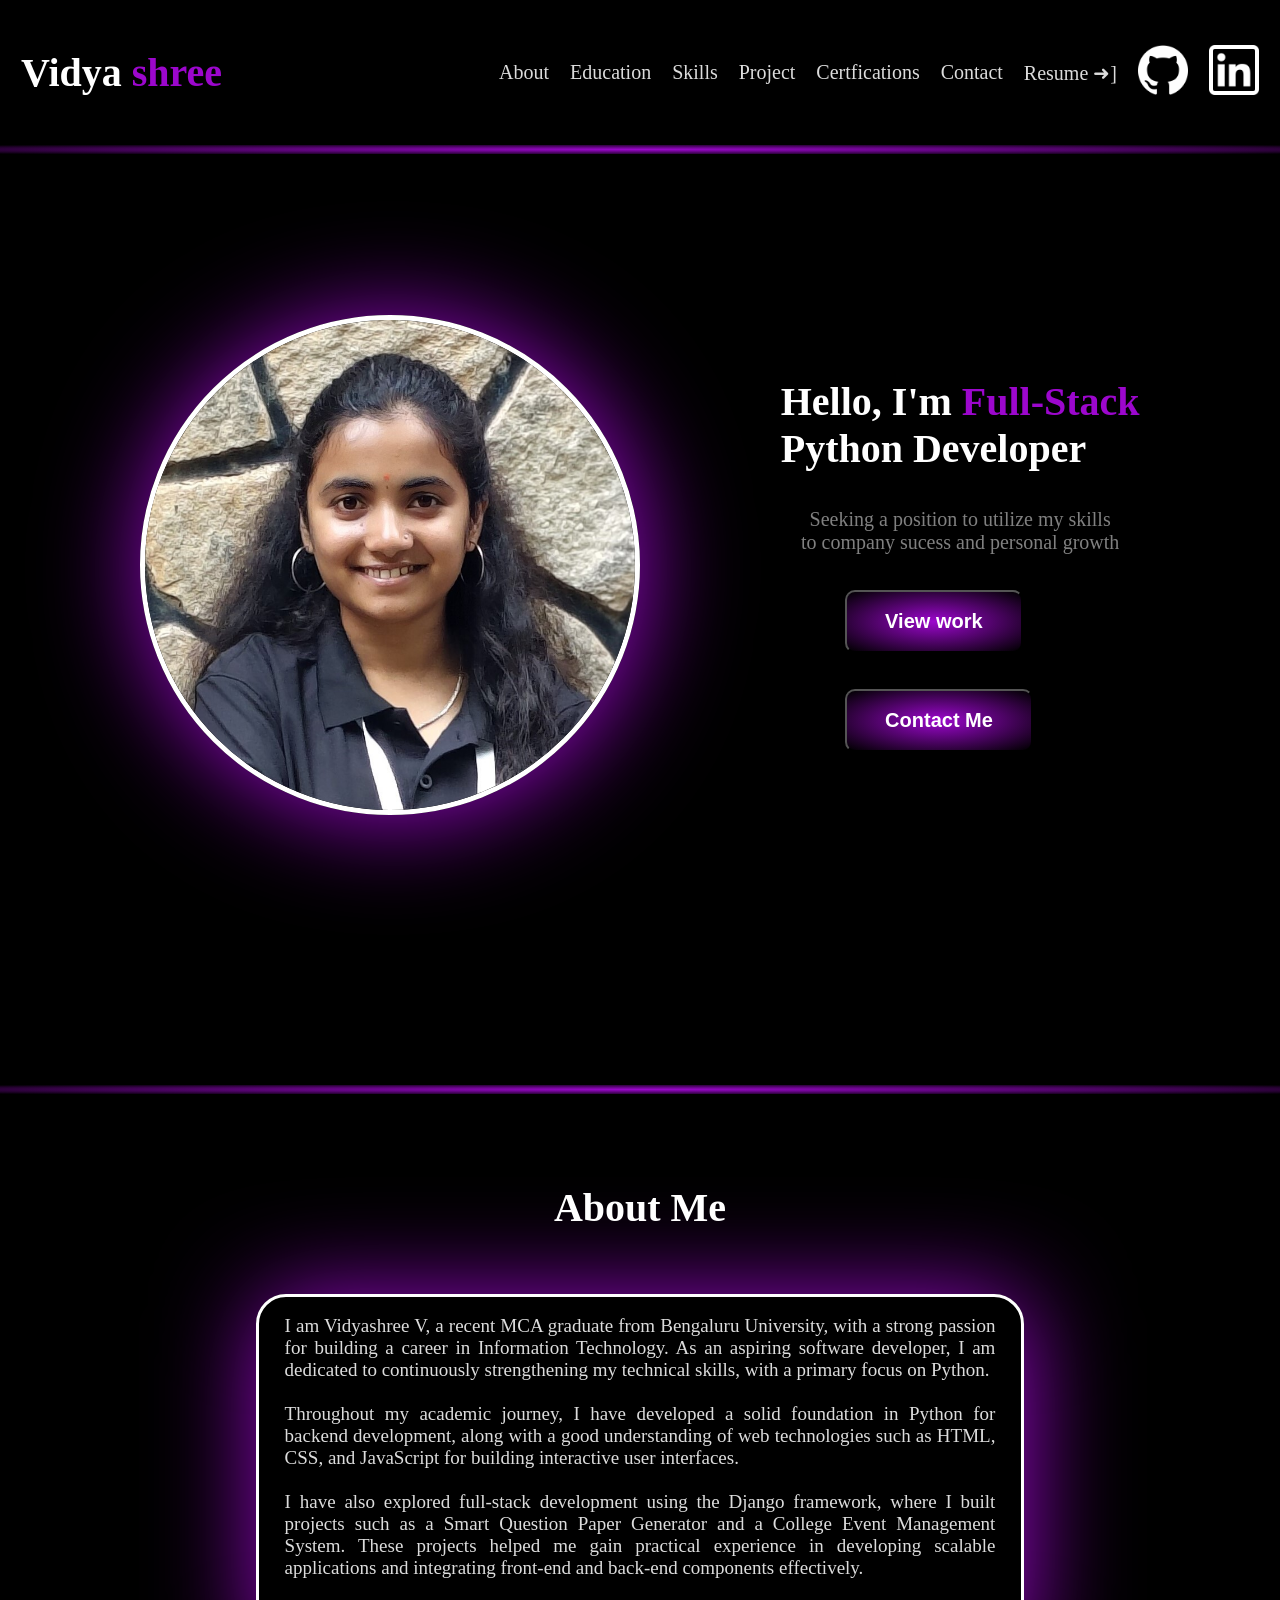
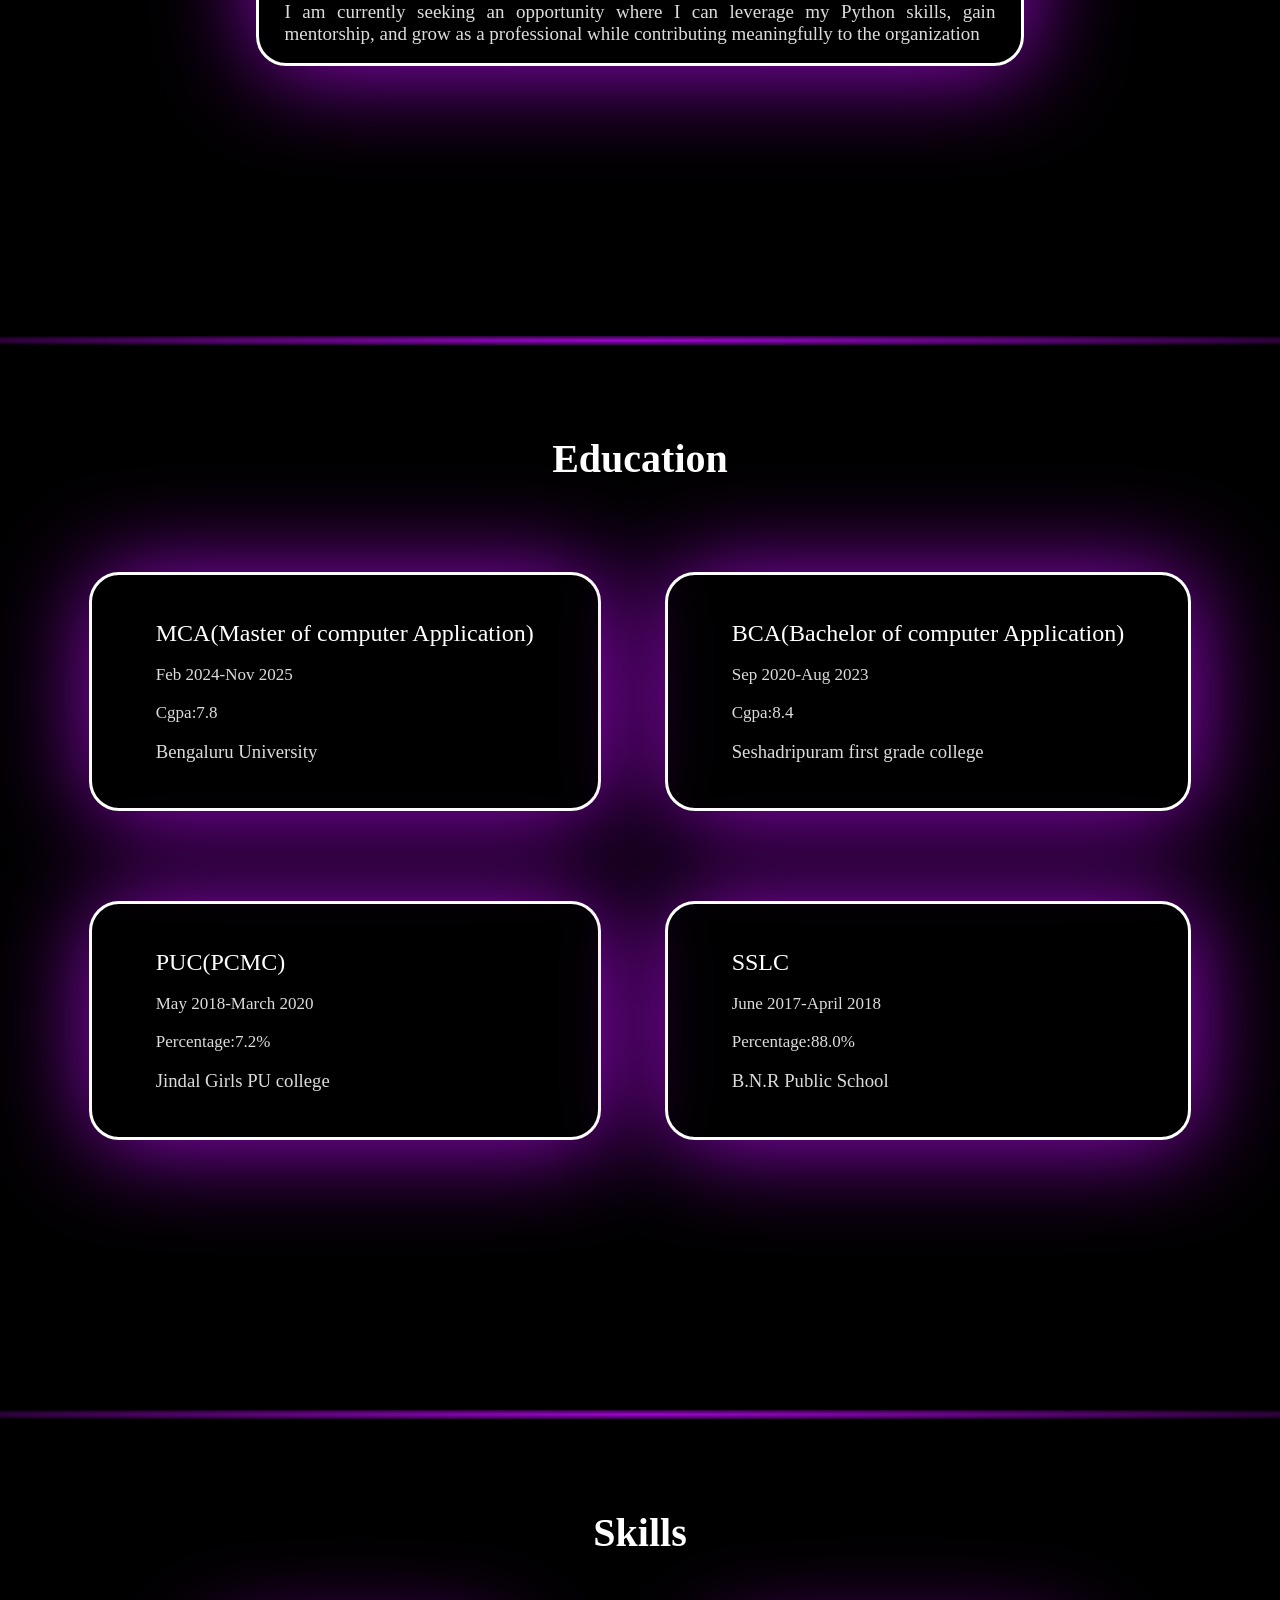
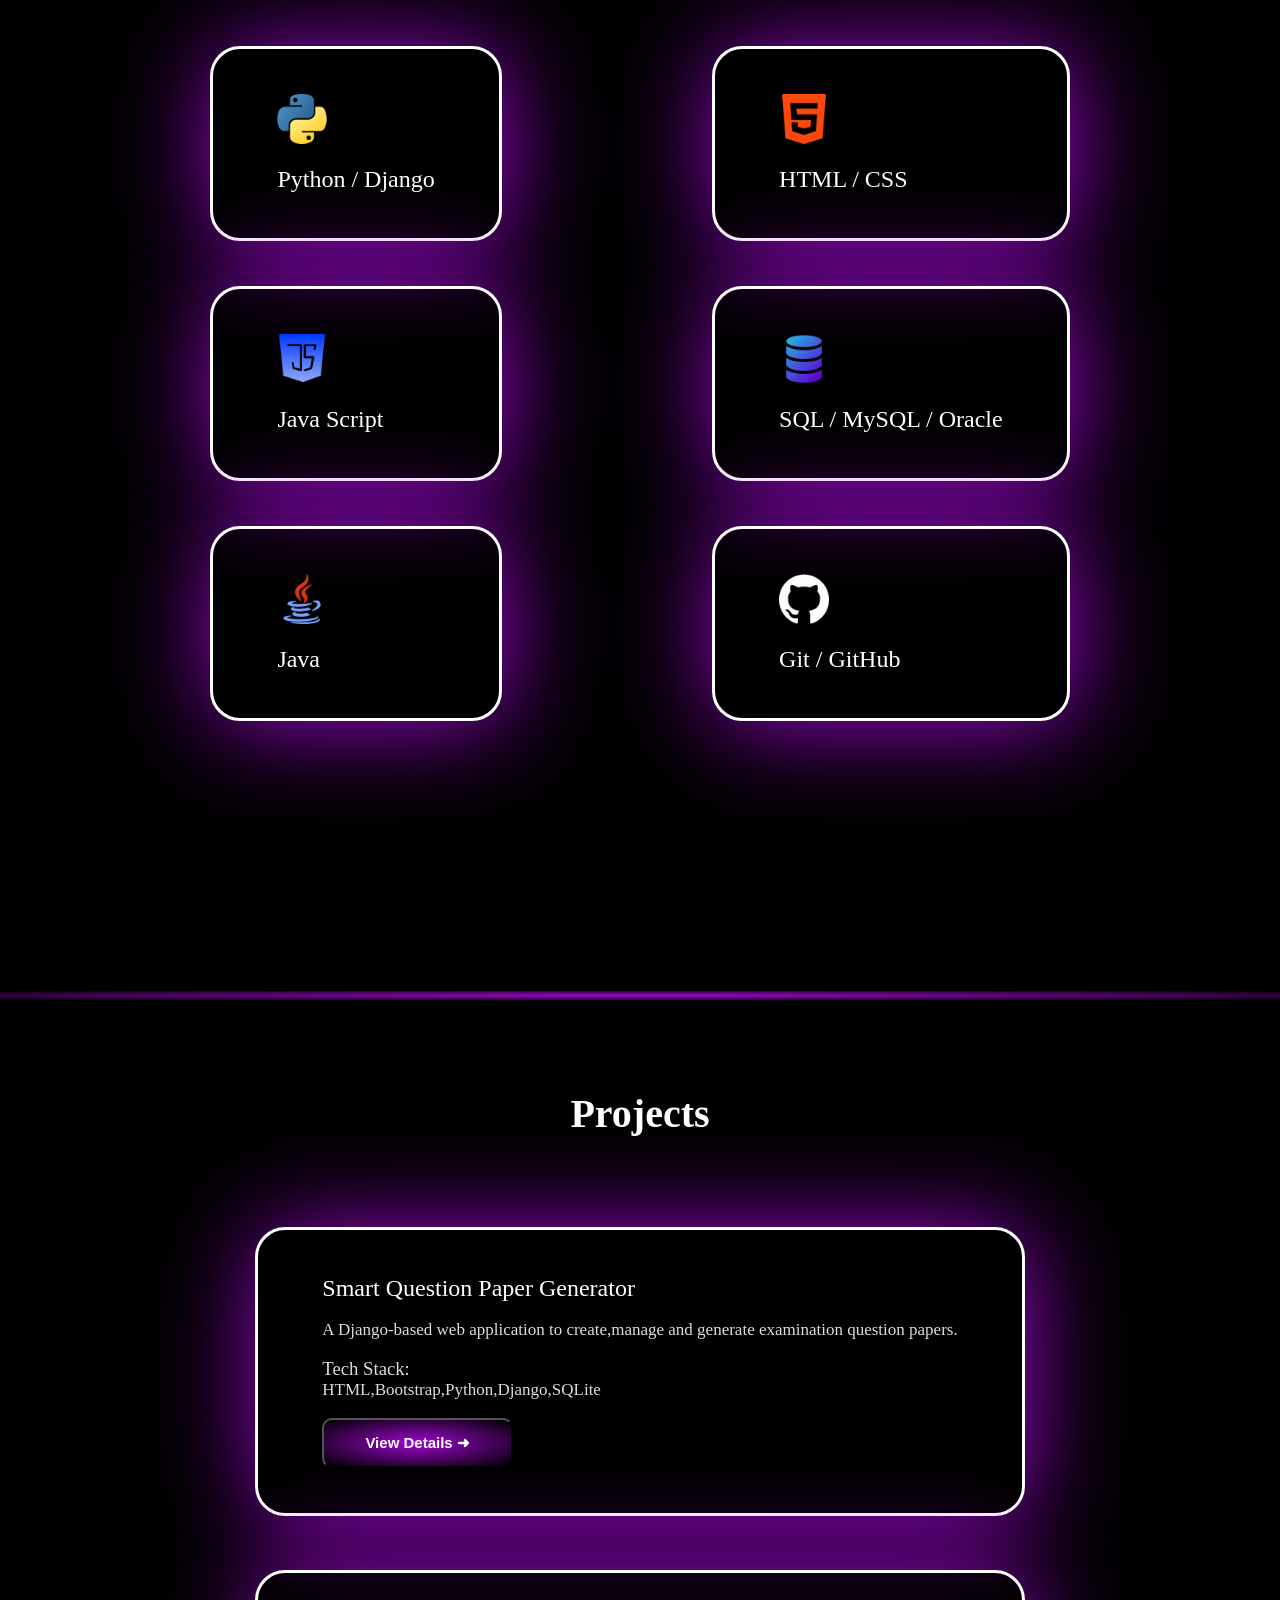
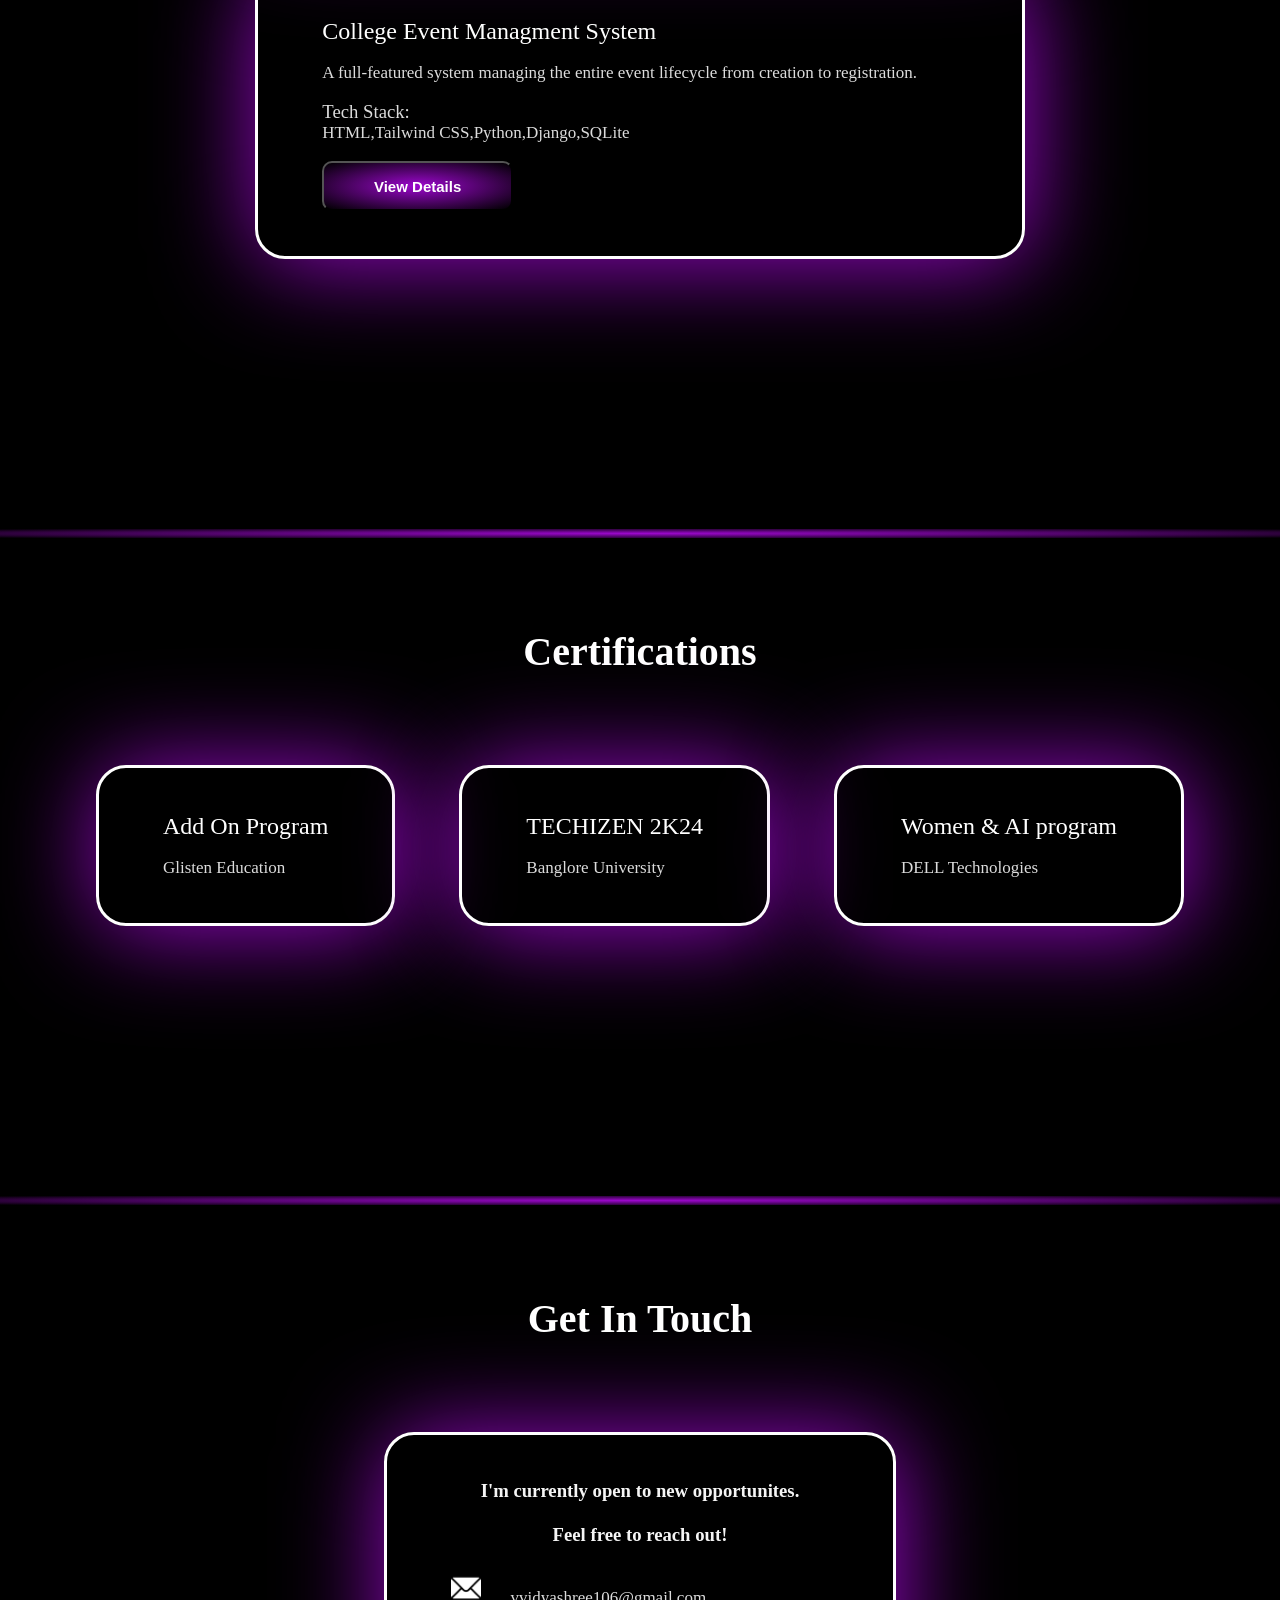
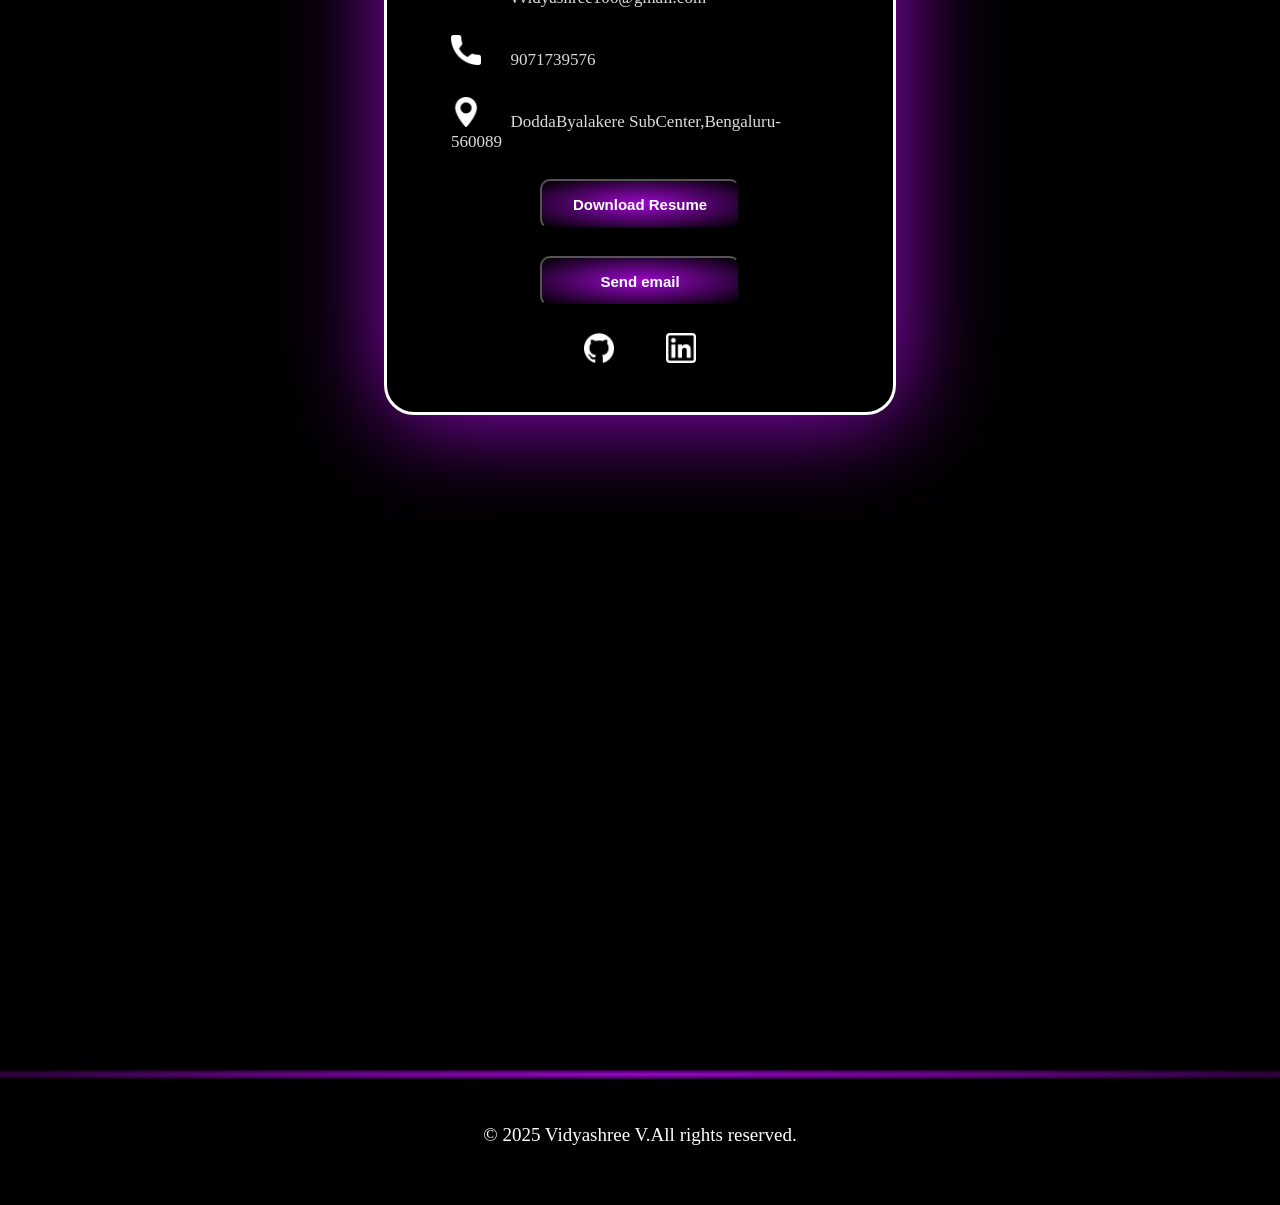
==== index.html @ af34a1b2 "Initial commit: Portfolio website" ====
<!DOCTYPE html>
<html lang="en">

<head>
  <meta charset="UTF-8">
  <meta name="viewport" content="width=device-width, initial-scale=1.0">
  <title>Vidyashree's portfolio</title>
  <link rel="stylesheet" href="./webpage.css">
</head>

<body>
  <div id="container">


    <header>
      <div class="head">
        <ul>
          <li>
            <h1>Vidya <span style="color: rgb(156,7,205);">shree</span></h1>
          </li>
          <li><a href="#about">About</a></li>
          <li><a href="#educ">Education</a></li>
          <li><a href="#skills">Skills</a></li>
          <li><a href="#project">Project</a></li>
          <li><a href="#cert">Certfications</a></li>
          <li><a href="#contact">Contact</a></li>
          <li><a href="./resume/Vcreat resume.pdf" download="">Resume ➜]</a></li>
          <li><a href="https://github.com/Vidyashree106"><img src="./Images/github.png" alt="" height="50px"
                width="50px"></a></li>
          <li><a href="https://www.linkedin.com/in/vidyashree-v-26a076290?"><img src="./Images/linkedin.png" alt=""
                height="50px" width="50px"></a></li>
        </ul>
      </div>
      <div class="divider"></div>
    </header>



    <main>
      <div class="main">
        <img src="./Images/vidu.jpg" alt="">
        <ul>
          <li>
            <h1>Hello, I'm <span style="color: rgb(156,7,205);">Full-Stack </span><br> Python Developer </h1>
          </li>
          <li>
            <p>Seeking a position to utilize my skills <br> to company sucess and personal growth</p>
          </li>
          <li> <a href="#project"><button>View work</button></a></li>
          <li><a href="#contact"><button>Contact Me</button></a></li>
        </ul>
      </div>


      <div class="about">
        <div class="divider"></div>
        <h1 id="about">About Me</h1>
        <br>
        <p>I am Vidyashree V, a recent MCA graduate from Bengaluru University, with a strong passion for building a
          career in Information Technology. As an aspiring software developer, I am dedicated to continuously
          strengthening my technical skills, with a primary focus on Python.<br><br>
          Throughout my academic journey, I have developed a solid foundation in Python for backend development, along
          with a good understanding of web technologies such as HTML, CSS, and JavaScript for building interactive user
          interfaces.<br><br>
          I have also explored full-stack development using the Django framework, where I built projects such as a Smart
          Question Paper Generator and a College Event Management System. These projects helped me gain practical
          experience in developing scalable applications and integrating front-end and back-end components
          effectively.<br><br>
          I am currently seeking an opportunity where I can leverage my Python skills, gain mentorship, and grow as a
          professional while contributing meaningfully to the organization</p>
      </div>


      <div class="Education">
        <div class="divider"></div>
        <h1 id="educ">Education</h1>
        <ul>
          <li>
            <h2>MCA(Master of computer Application)</h2><br>
            <p>Feb 2024-Nov 2025</p><br>
            <h4>Cgpa:7.8</h4><br>
            <h3>Bengaluru University</h3>
          </li>
          <li>
            <h2>BCA(Bachelor of computer Application)</h2><br>
            <p>Sep 2020-Aug 2023</p><br>
            <h4>Cgpa:8.4</h4><br>
            <h3>Seshadripuram first grade college</h3>
          </li>
          <li>
            <h2>PUC(PCMC)</h2><br>
            <p>May 2018-March 2020</p><br>
            <h4>Percentage:7.2%</h4><br>
            <h3>Jindal Girls PU college</h3>
          </li>
          <li>
            <h2>SSLC</h2><br>
            <p>June 2017-April 2018</p><br>
            <h4>Percentage:88.0%</h4><br>
            <h3>B.N.R Public School</h3>
          </li>
        </ul>
      </div>


      <div class="skills">
        <div class="divider"></div>
        <h1 id="skills">Skills</h1>
        <ul>
          <li><img src="./Images/python.png"><br><br>
            <h2>Python / Django </h2>
          </li>
          <li><img src="./Images/html-5.png"><br><br>
            <h2>HTML / CSS</h2>
          </li>
          <li><img src="./Images/java-script.png"><br><br>
            <h2>Java Script</h2>
          </li>
          <li><img src="./Images/database.png"><br><br>
            <h2>SQL / MySQL / Oracle</h2>
          </li>
          <li><img src="./Images/java.png"><br><br>
            <h2>Java</h2>
          </li>
          <li><img src="./Images/github.png"><br><br>
            <h2>Git / GitHub</h2>
          </li>
        </ul>
      </div>


      <div class="projects">
        <div class="divider"></div>
        <h1 id="project">Projects</h1>
        <ul>
          <li>
            <h2>Smart Question Paper Generator</h2><br>
            <p>A Django-based web application to create,manage and generate examination question papers.</p><br>
            <h3>Tech Stack:</h3>
            <p>HTML,Bootstrap,Python,Django,SQLite</p><br><a
              href="https://github.com/Vidyashree106/Smart-Question-paper-generator"><button id="btn">View Details
                ➜</button></a>
          </li>
          <li>
            <h2>College Event Managment System</h2><br>
            <p>A full-featured system managing the entire event lifecycle from creation to registration.</p><br>
            <h3>Tech Stack:</h3>
            <p>HTML,Tailwind CSS,Python,Django,SQLite</p><br><a
              href="https://github.com/Vidyashree106/-College-Event-Hub"><button id="msg">View Details </button></a>
          </li>
        </ul>
      </div>


      <div class="certification">
        <div class="divider"></div>
        <h1 id="cert">Certifications</h1>
        <ul>
          <li>
            <h2>Add On Program</h2><br>
            <p>Glisten Education</p>
          </li>
          <li>
            <h2>TECHIZEN 2K24</h2><br>
            <P>Banglore University</P>
          </li>
          <li>
            <h2>Women & AI program</h2><br>
            <p>DELL Technologies</p>
          </li>
        </ul>
      </div>


      <div class="getdetails">
        <div class="divider"></div>
        <h1 id="contact">Get In Touch</h1>
        <ul>
          <li>
            <h3>I'm currently open to new opportunites.<br><br>Feel free to reach out!</h3>
          </li>
          <li><img src="./Images/mail.png">
            <h4 class="sp1">vvidyashree106@gmail.com</h4>
          </li>
          <li><img src="./Images/call.png">
            <h4 class="sp1">9071739576</h4>
          </li>
          <li><img src="./Images/maps-and-flags.png">
            <h4 class="sp1">DoddaByalakere SubCenter,Bengaluru-560089</h4>
          </li>
          <li class="space"><a href="./resume/Vcreat resume.pdf" download=""><button>Download Resume</button></a></li>
          <li class="space"><a href="vvidyashree106@gmail.com"><button>Send email</button></a></li>
          <li class="space"><a href="https://github.com/Vidyashree106"><img src="./Images/github.png" class="sp"></a><a
              href="https://www.linkedin.com/in/vidyashree-v-26a076290?"><img src="./Images/linkedin.png"
                class="sp"></a></li>
        </ul>
      </div>
    </main>


    <footer>
      <div class="divider"></div>
      <p>© 2025 Vidyashree V.All rights reserved.</p>
    </footer>

  </div>
</body>

</html>
---- webpage.css ----
* {
    margin: 0;
    padding: 0;
    scroll-behavior: smooth;
    box-sizing: border-box;
}

.divider {
    height: 1vh;
    width: 100%;
    align-items: center;
    background: radial-gradient(rgb(156, 7, 205), black);
}

#container {
    background: black;
    display: grid;
    grid-template-columns: auto;
    grid-template-areas:
        "head head"
        "main main"
        "footer footer";
    grid-template-rows: 20vh 800vh 25vh;
}

header {
    background: black;
    grid-area: head;
    border: none;

    h1 {
        margin-right: 20vw;
    }

    ul {
        display: flex;
        justify-content: space-evenly;
        align-items: center;
        margin: 5vh 0;
    }

    li {
        list-style: none;
        transition: all 1s;
    }

    li:hover {
        transform: scale(1.1);
    }

    a {
        text-decoration: none;
        font-size: 20px;
        color: gainsboro;
        font-weight: 100;
    }

    a:hover {
        text-decoration: underline;
        color: white;
    }
}

h1 {
    color: white;
    font-weight: 5000;
    font-size: 40px;
}



.main {
    grid-area: main;
    display: flex;
    justify-content: space-evenly;
    align-items: center;
    margin: 15vh 0;

    img {
        border-radius: 50%;
        height: 500px;
        width: 500px;
        border: solid 5px white;
        box-shadow: 3px 3px 100px rgb(156, 7, 205);
        transition: all 1s;
    }

    img:hover {
        transform: scale(1.1);
        box-shadow: 3px 3px 500px rgb(156, 7, 205);
    }

    li {
        list-style: none;
        padding: 2vh 0;
        transition: all 1s;
    }

    li:hover {
        transform: scale(1.1);
    }

    p {
        font-size: 20px;
        text-align: center;
        color: gray;
    }

    button {
        padding: 2vh 3vw;
        border-radius: 10px;
        margin: 0 5vw;
        background: radial-gradient(rgb(156, 7, 205), black);
        font-size: 20px;
        font-weight: bold;
        color: white;
    }
}


.about {
    margin: 30vh 0;

    h1 {
        text-align: center;
        font-size: 40px;
    }

    #about {
        margin-top: 10vh;
        margin-bottom: 5vh;
    }

    p {
        text-align: center;
        text-align: justify;
        border: solid 3px white;
        padding: 2vh 2vw;
        border-radius: 30px;
        box-shadow: 3px 3px 100px rgb(156, 7, 205);
        font-size: 19px;
        margin: 0 20vw;
        transition: all 0.5s;
        cursor: pointer;
    }

    p:hover {
        transform: scale(1.1);
        background: rgb(156, 7, 205);
    }
}

.Education {
    margin: 30vh 0;

    h1 {
        text-align: center;
        font-size: 40px;
    }

    #educ {
        margin-top: 10vh;
        margin-bottom: 10vh;

    }

    ul {
        margin: 5vh 0;
        display: grid;
        justify-content: center;
        grid-template-columns: auto auto;
        column-gap: 5vw;
        row-gap: 10vh;
        list-style: none;
    }

    ;

    li {
        border: solid 3px white;
        padding: 5vh 5vw;
        border-radius: 30px;
        box-shadow: 3px 3px 100px rgb(156, 7, 205);
        cursor: pointer;
        transition: all 1s;
    }

    li:hover {
        transform: scale(1.1);
        background: rgb(156, 7, 205);
    }
}

p {
    color: gainsboro;
    font-size: 17px;
}

h2 {
    color: white;
    font-weight: 100;
}

h4 {
    color: gainsboro;
    font-size: 17px;
    font-weight: 100;
}

h3 {
    color: gainsboro;
    font-style: 17px;
    font-weight: 100;
}

.skills {
    margin: 30vh 0;

    h1 {
        text-align: center;
    }

    #skills {
        margin-top: 10vh;
        margin-bottom: 10vh;
    }

    img {
        height: 50px;
        width: 50px;
    }

    ul {
        display: grid;
        justify-content: space-evenly;
        grid-template-columns: auto auto;
        list-style: none;
        row-gap: 5vh;
    }

    li {
        border: solid 3px white;
        padding: 5vh 5vw;
        border-radius: 30px;
        box-shadow: 3px 3px 100px rgb(156, 7, 205);
        cursor: pointer;
        transition: all 1s;
    }

    li:hover {
        transform: scale(1.1);
        background: rgb(156, 7, 205);
    }
}

.projects {
    margin: 30vh 0;

    h1 {
        text-align: center;
    }

    #project {
        margin-top: 10vh;
        margin-bottom: 10vh;
    }

    ul {
        display: grid;
        justify-content: center;
        list-style: none;
        row-gap: 6vh;
        margin: 5vh 0;
    }

    li {
        border: solid 3px white;
        padding: 5vh 5vw;
        border-radius: 30px;
        box-shadow: 3px 3px 100px rgb(156, 7, 205);
        cursor: pointer;
        transition: all 1s;
    }

    li:hover {
        transform: scale(1.1);
        background: rgb(156, 7, 205);
    }

    button {
        height: 50px;
        width: 30%;
        font-weight: bold;
        border-radius: 10px;
        color: white;
        background: radial-gradient(rgb(156, 7, 205), black);
        font-size: 15px;
    }
}


.certification {
    margin: 30vh 0;

    h1 {
        text-align: center;
    }

    #cert {
        margin-top: 10vh;
        margin-bottom: 10vh;
    }

    ul {
        list-style: none;
        display: grid;
        justify-content: center;
        grid-template-columns: repeat(3, auto);
        column-gap: 5vw;
        row-gap: 5vh;
        margin: 5vh 0;
    }

    li {
        border: solid 3px white;
        border-radius: 30px;
        padding: 5vh 5vw;
        box-shadow: 3px 3px 100px rgb(156, 7, 205);
        transition: all 1s;
    }

    li:hover {
        transform: scale(1.1);
        background: rgb(156, 7, 205);
    }
}


.getdetails {
    #contact {
        margin-top: 10vh;
        margin-bottom: 10vh;
    }

    h1,
    h3 {
        text-align: center;
        font-weight: bold;
    }

    h3 {
        color: whitesmoke;
    }

    ul {
        border: solid 3px white;
        list-style: none;
        display: grid;
        justify-content: center;
        row-gap: 3vh;
        margin: 5vh 30vw;
        padding: 5vh 5vw;
        border-radius: 30px;
        box-shadow: 3px 3px 100px rgb(156, 7, 205);
        transition: all 1s;
    }

    ul:hover {
        transform: scale(1.1);
        background: rgb(156, 7, 205);
    }

    img {
        height: 30px;
        width: 30px;
    }

    h4 {
        display: inline;
    }

    .space {
        margin: 0 auto;
    }

    button {
        height: 50px;
        width: 200px;
        font-weight: bold;
        border-radius: 10px;
        background: radial-gradient(rgb(156, 7, 205), black);
        transition: all 1s;
        font-size: 15px;
        color: white;
    }

    button:hover {
        transform: scale(1.1);
        cursor: pointer;
    }

    .sp,
    .sp1 {
        margin: 0 2vw;
        transition: all 1s;
    }

    .sp:hover {
        transform: scale(1.1);
    }

}

footer {
    grid-area: footer;
    margin-top: 10vh;

    p {
        text-align: center;
        margin: 5vh 0;
        font-size: 19px;
        color: white;
        padding-bottom: 3vh;
    }
}
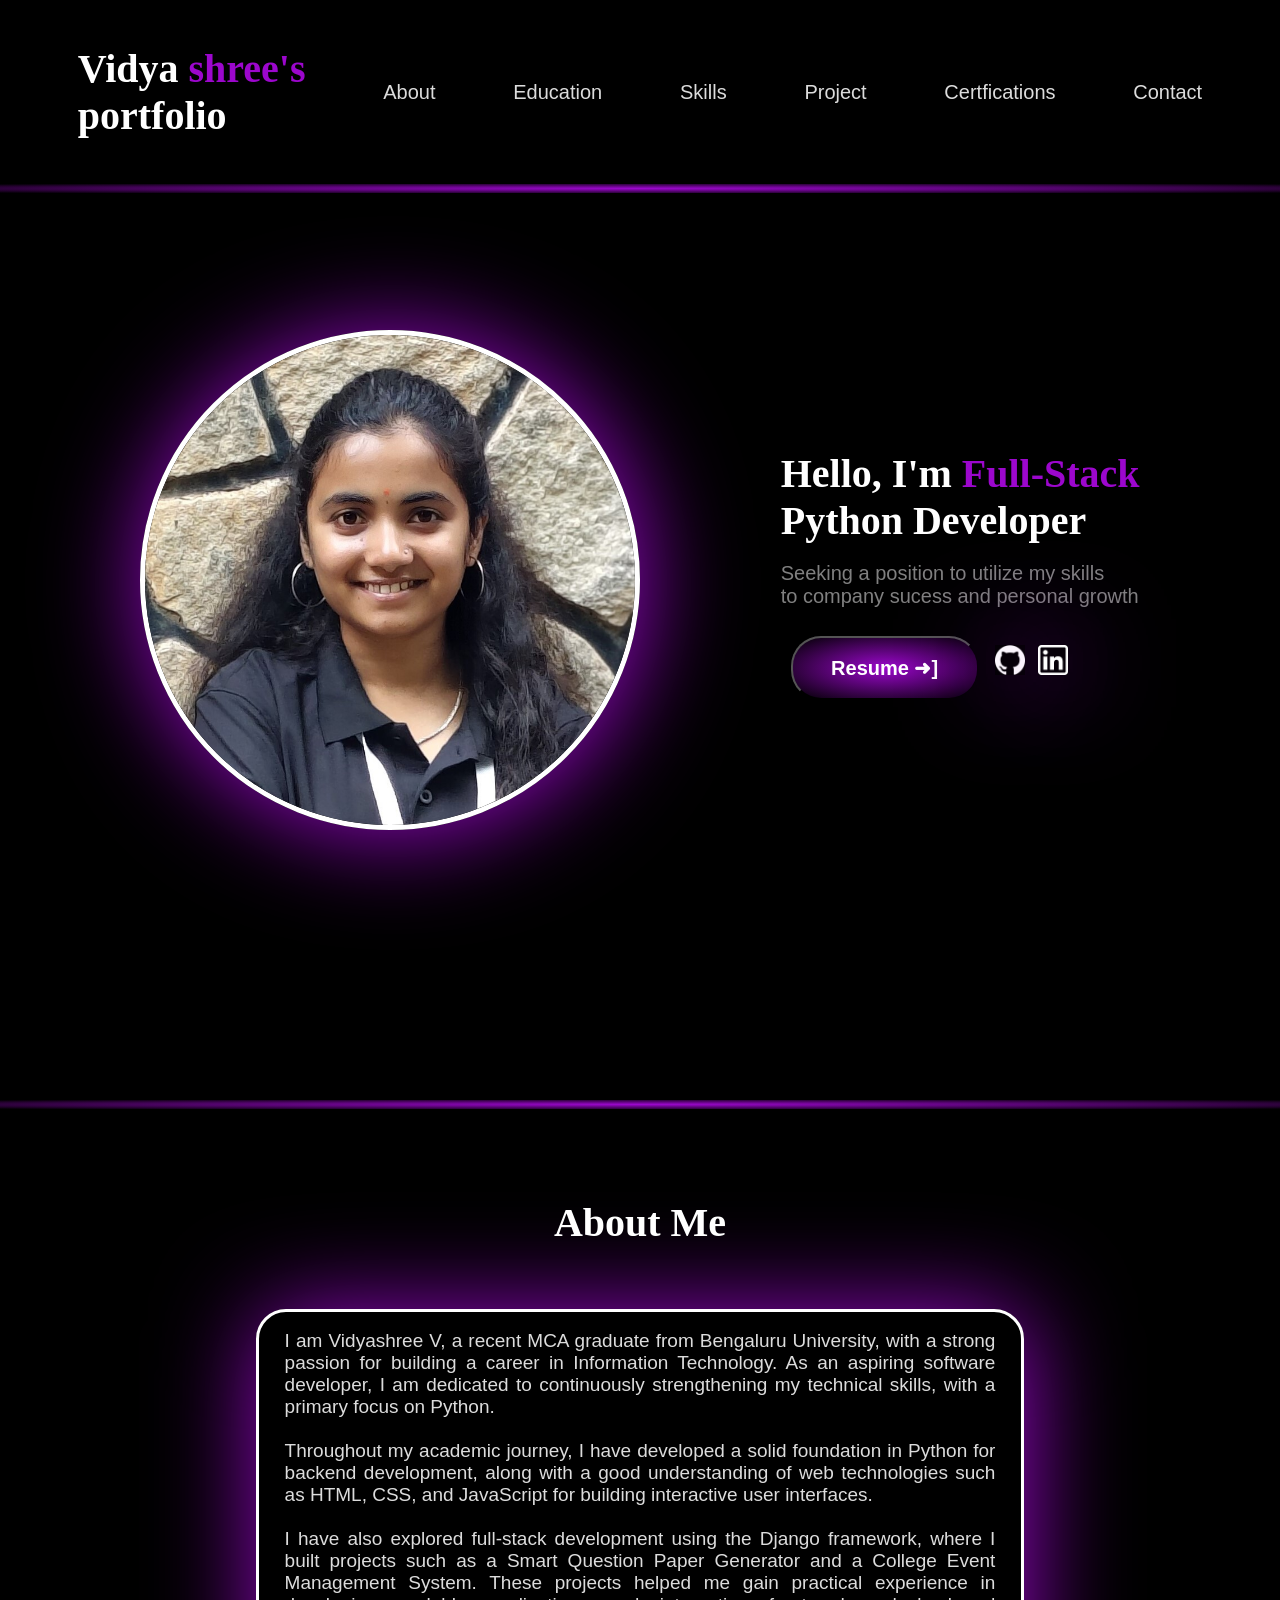
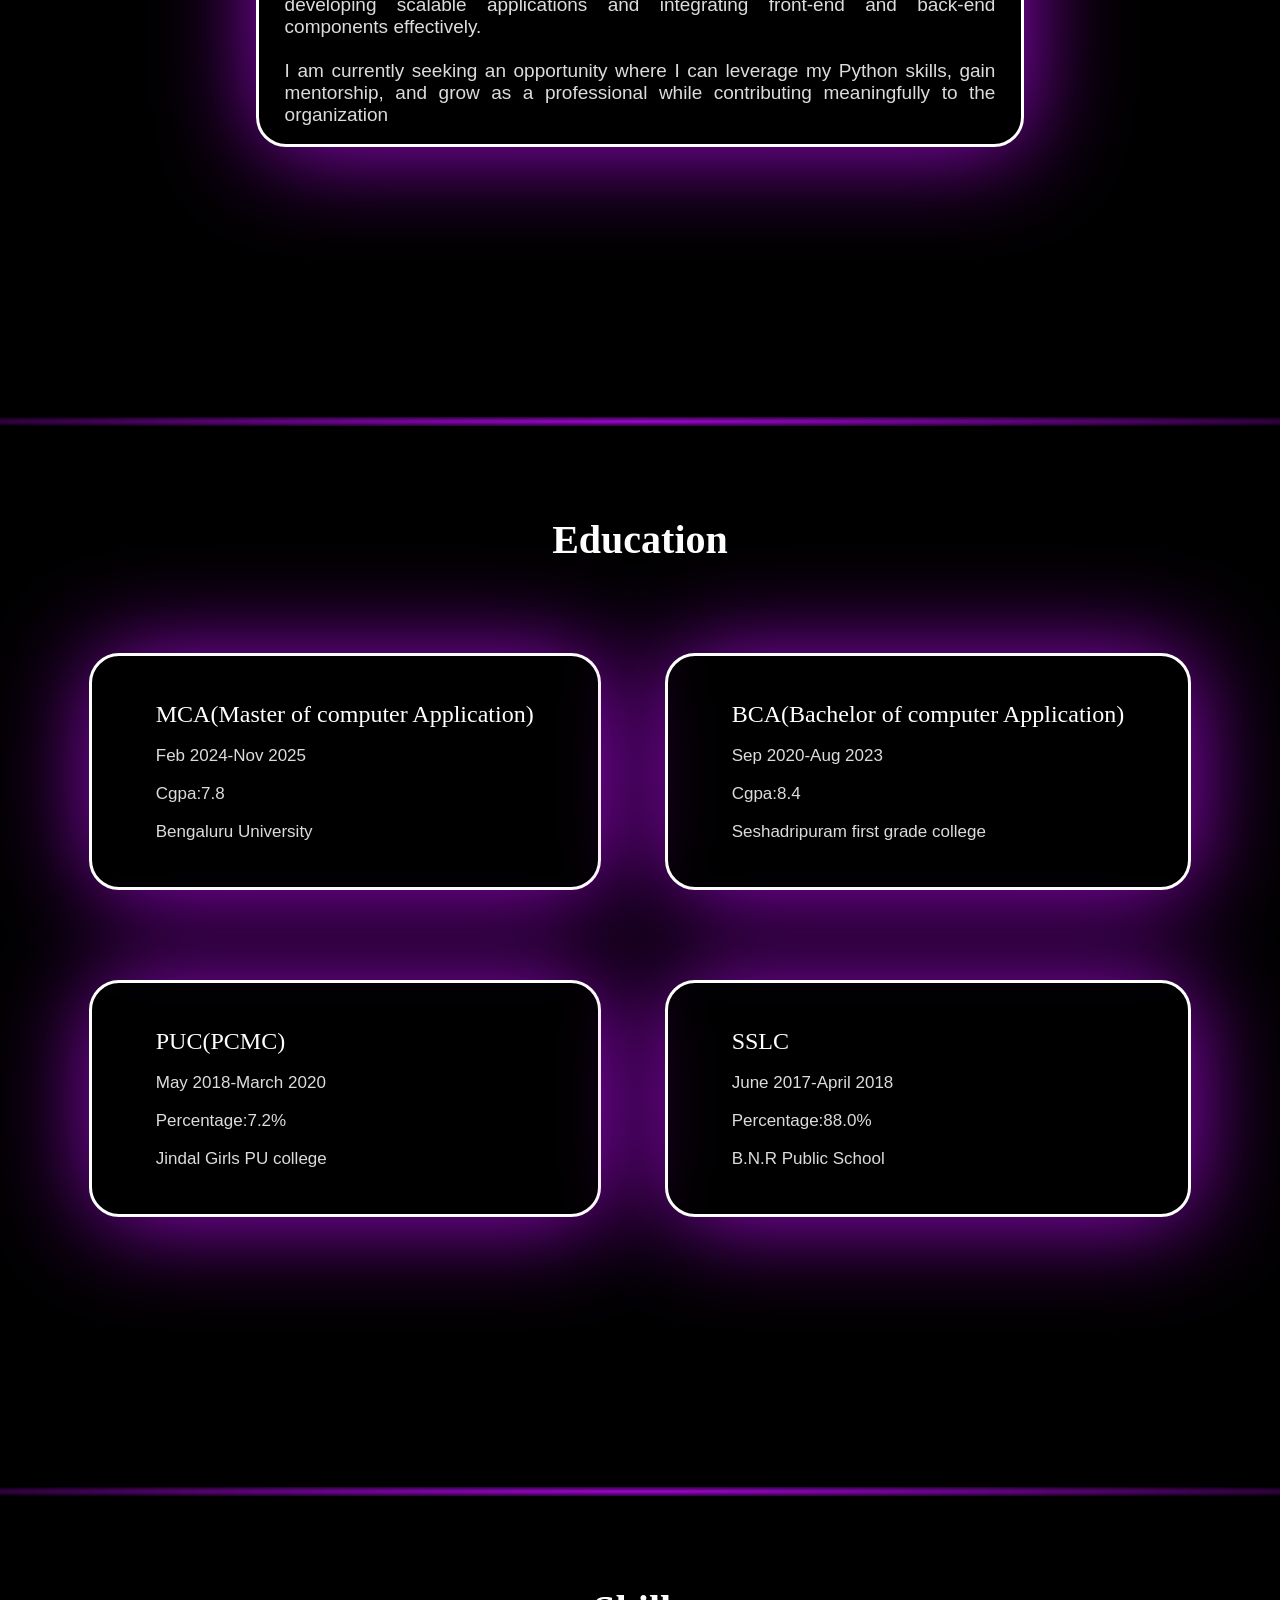
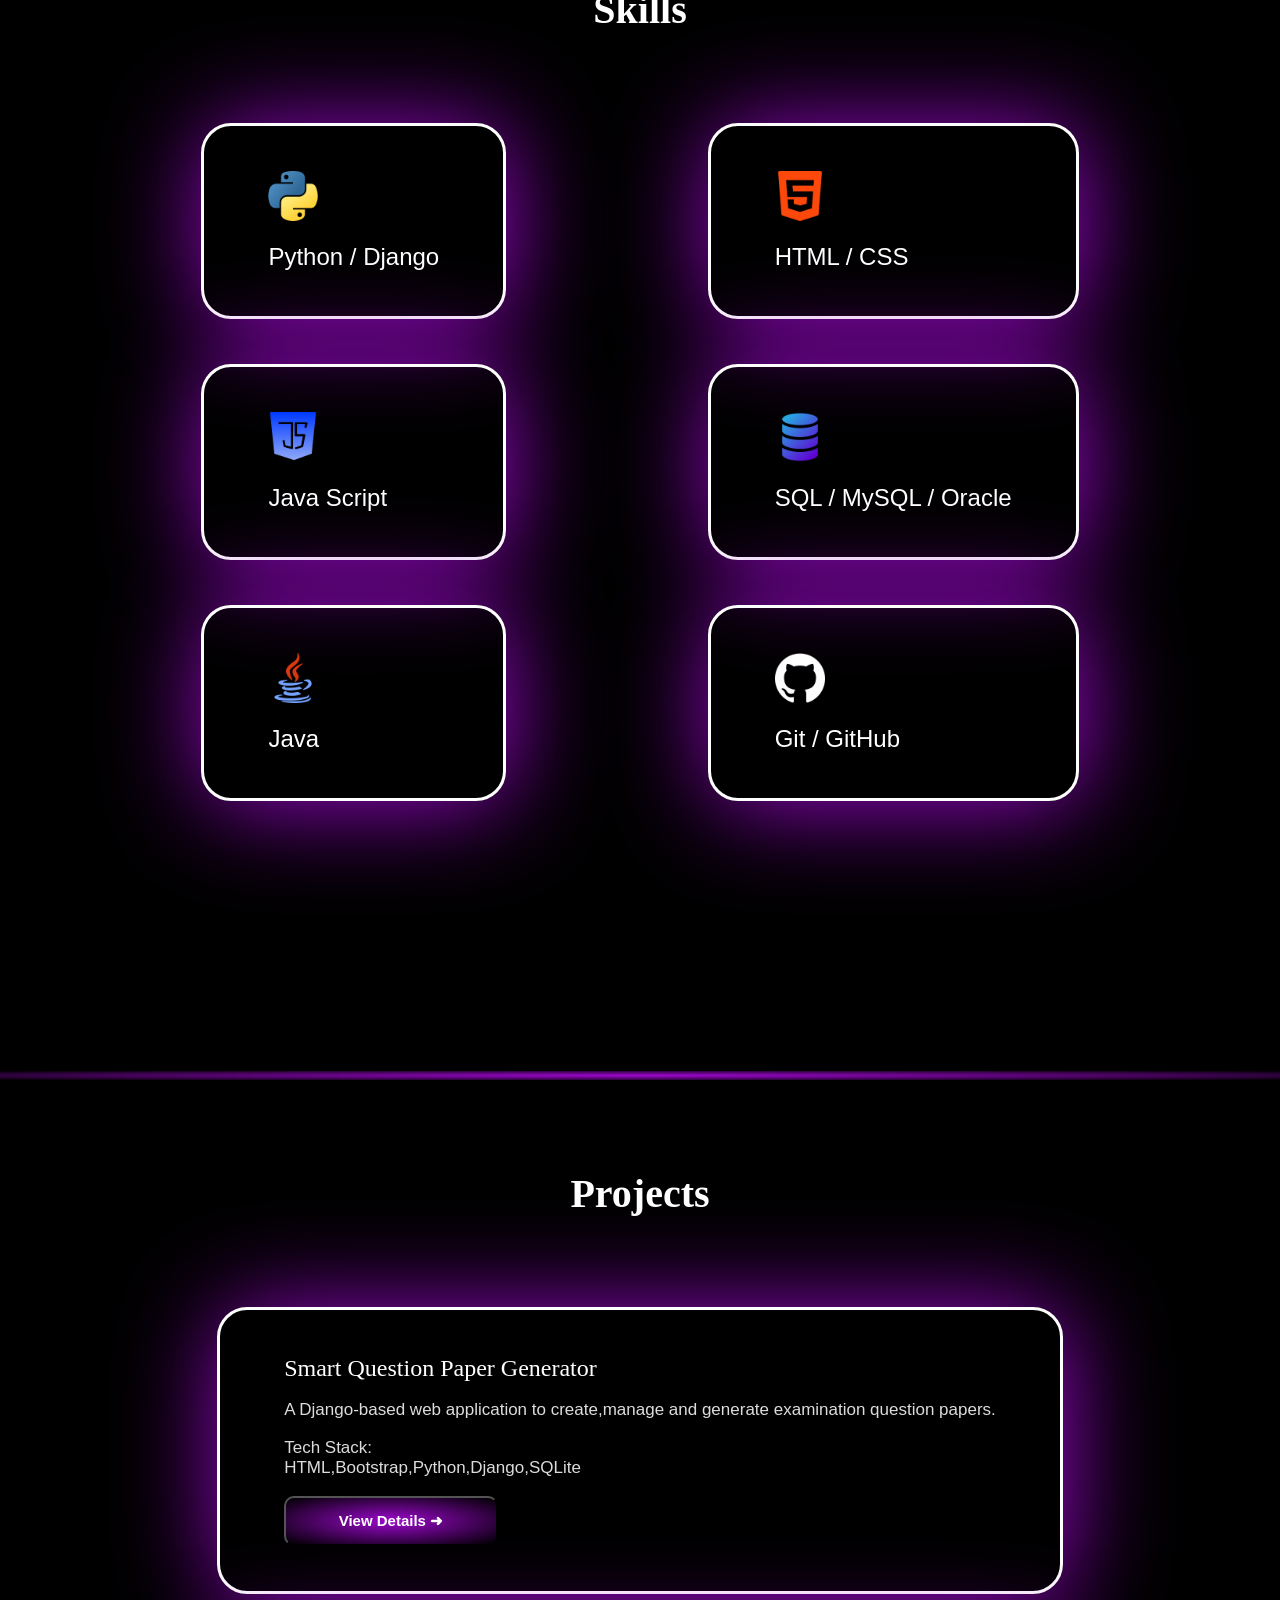
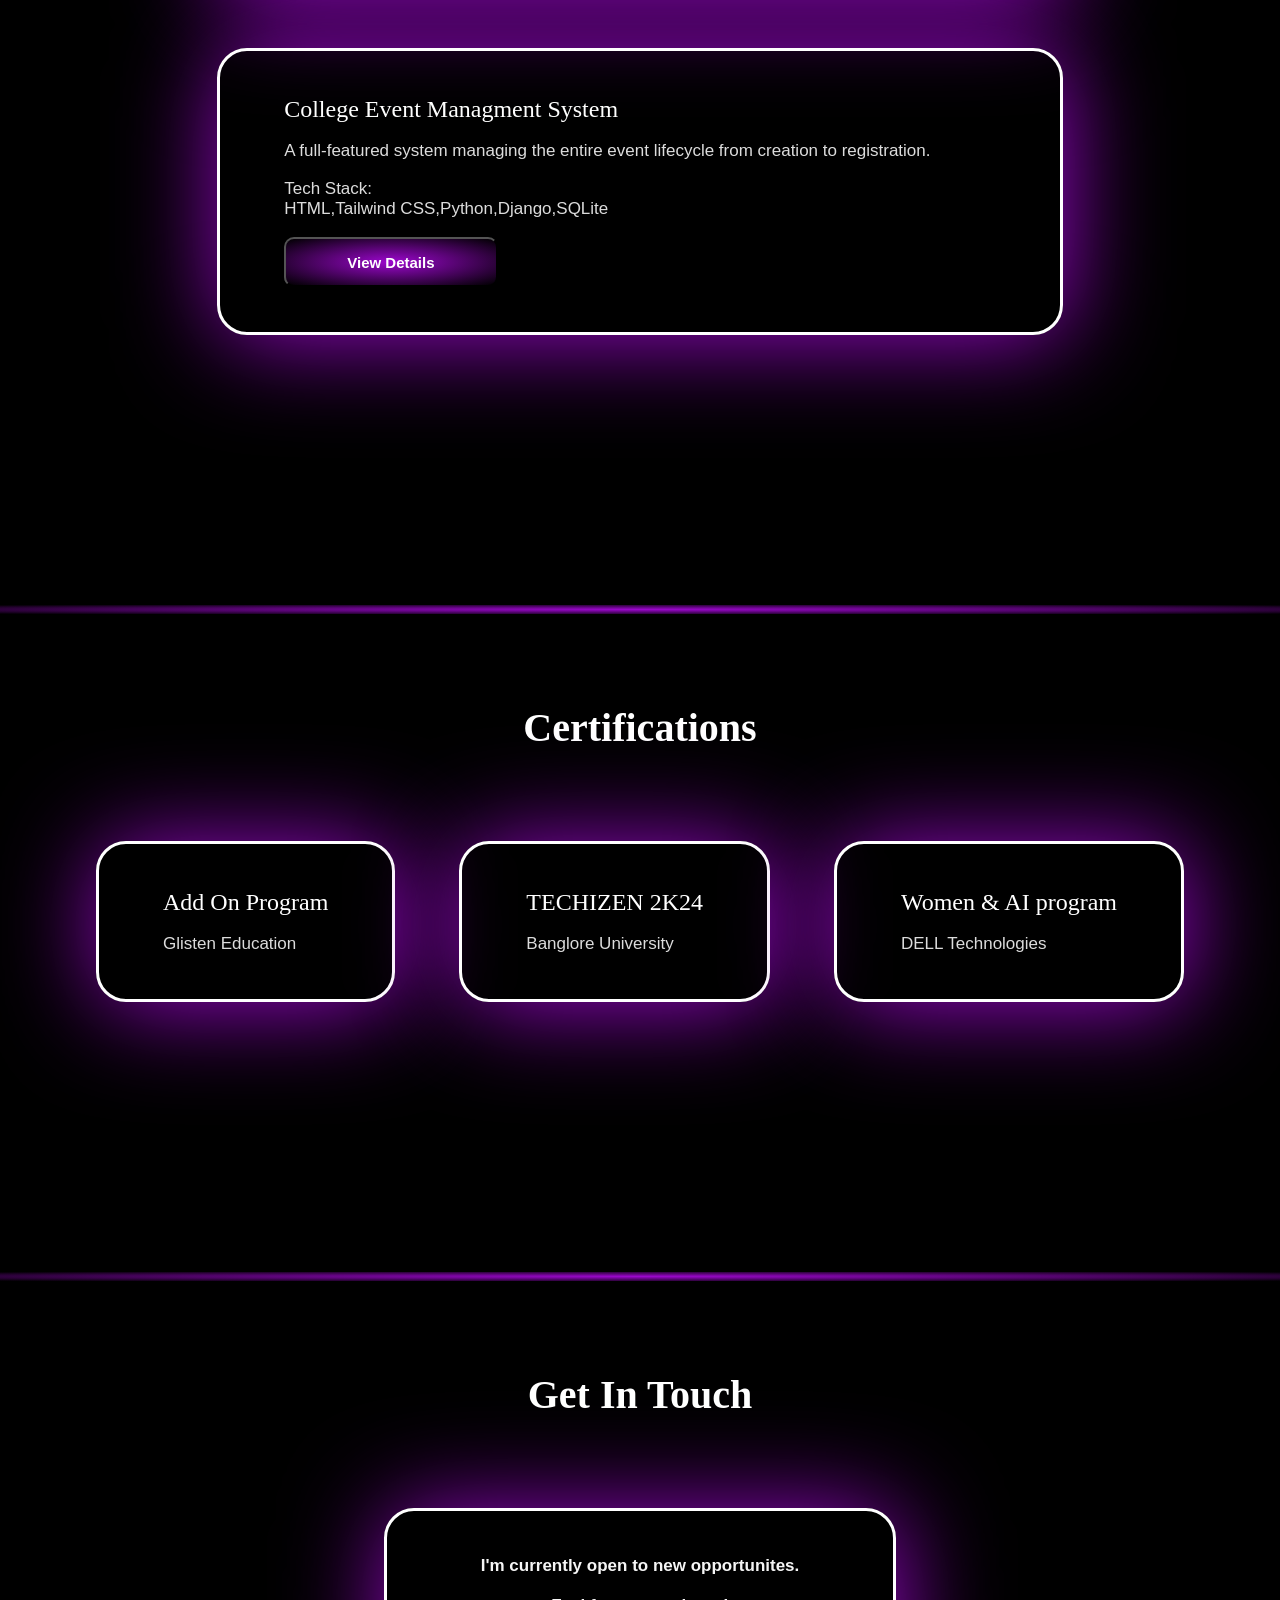
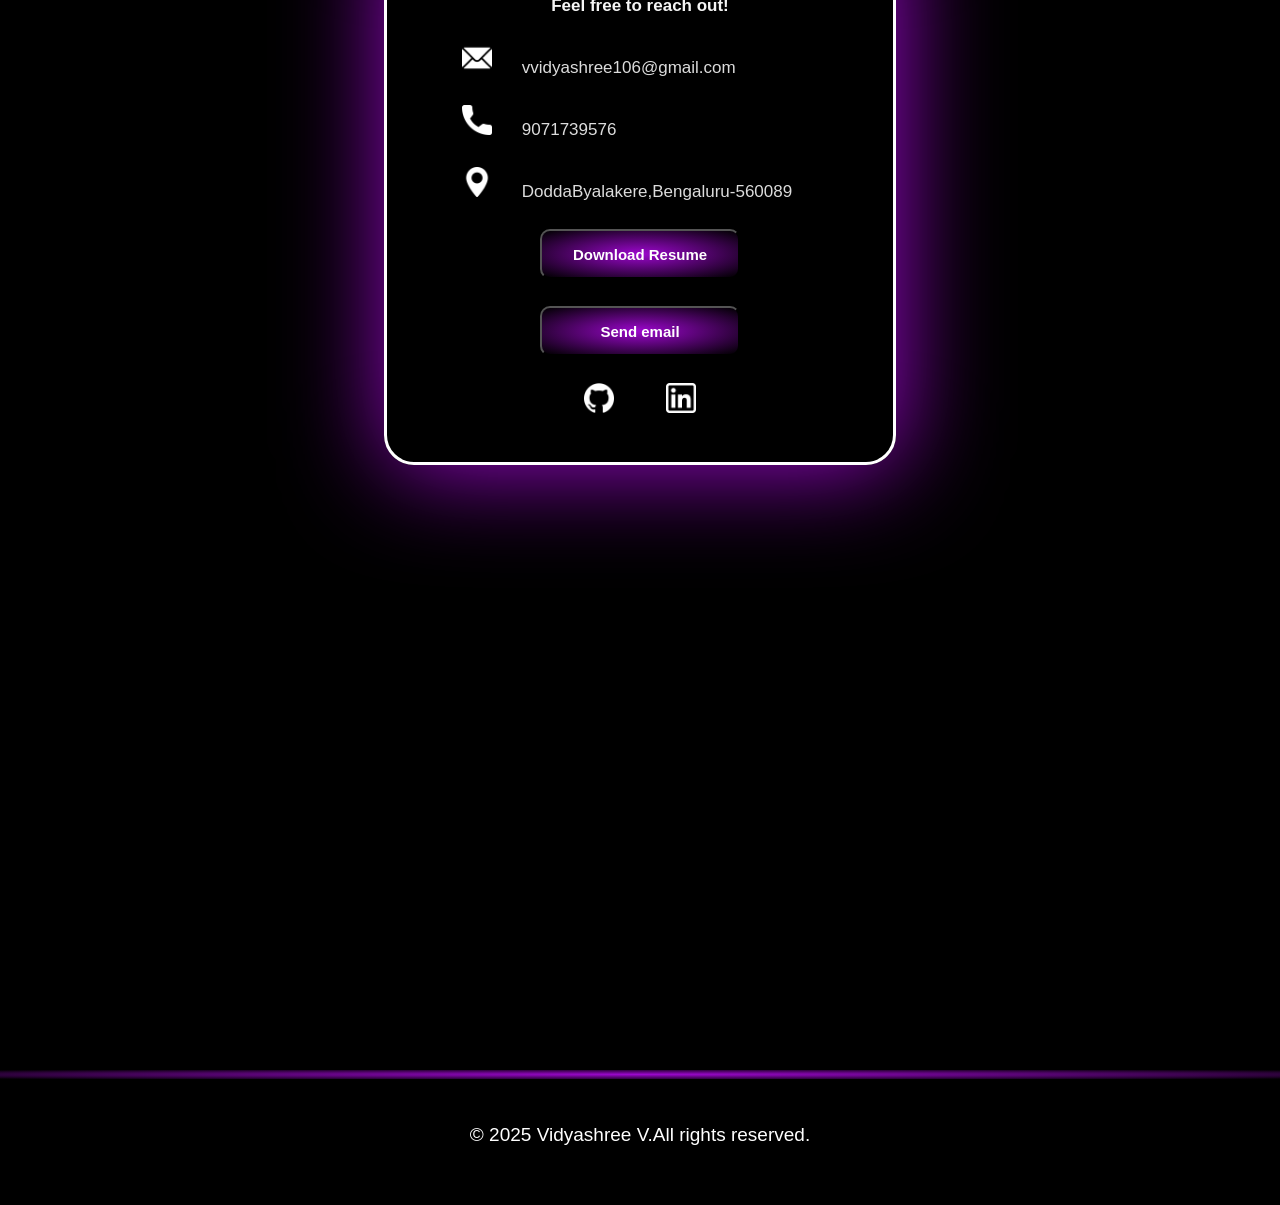
==== commit c4ac5d60: "potfolio updated" ====
--- a/index.html
+++ b/index.html
@@ -16,19 +16,14 @@
       <div class="head">
         <ul>
           <li>
-            <h1>Vidya <span style="color: rgb(156,7,205);">shree</span></h1>
-          </li>
-          <li><a href="#about">About</a></li>
-          <li><a href="#educ">Education</a></li>
-          <li><a href="#skills">Skills</a></li>
-          <li><a href="#project">Project</a></li>
-          <li><a href="#cert">Certfications</a></li>
-          <li><a href="#contact">Contact</a></li>
-          <li><a href="./resume/Vcreat resume.pdf" download="">Resume ➜]</a></li>
-          <li><a href="https://github.com/Vidyashree106"><img src="./Images/github.png" alt="" height="50px"
-                width="50px"></a></li>
-          <li><a href="https://www.linkedin.com/in/vidyashree-v-26a076290?"><img src="./Images/linkedin.png" alt=""
-                height="50px" width="50px"></a></li>
+            <h1>Vidya <span style="color: rgb(156,7,205);">shree's</span><br>portfolio</h1>
+          </li>
+          <li class="p"><a href="#about">About</a></li>
+          <li class="p"><a href="#educ">Education</a></li>
+          <li class="p"><a href="#skills">Skills</a></li>
+          <li class="p"><a href="#project">Project</a></li>
+          <li class="p"><a href="#cert">Certfications</a></li>
+          <li class="p"><a href="#contact">Contact</a></li>
         </ul>
       </div>
       <div class="divider"></div>
@@ -46,8 +41,10 @@
           <li>
             <p>Seeking a position to utilize my skills <br> to company sucess and personal growth</p>
           </li>
-          <li> <a href="#project"><button>View work</button></a></li>
-          <li><a href="#contact"><button>Contact Me</button></a></li>
+          <li><a href="./resume/VQcreat.pdf" download=""><button>Resume ➜]</button></a><a
+              href="https://github.com/Vidyashree106"><img src="./Images/github.png" class="siz"></a><a
+              href="https://www.linkedin.com/in/vidyashree-v-26a076290?"><img src="./Images/linkedin.png"
+                class="siz"></a></li>
         </ul>
       </div>
 
@@ -186,9 +183,9 @@
             <h4 class="sp1">9071739576</h4>
           </li>
           <li><img src="./Images/maps-and-flags.png">
-            <h4 class="sp1">DoddaByalakere SubCenter,Bengaluru-560089</h4>
-          </li>
-          <li class="space"><a href="./resume/Vcreat resume.pdf" download=""><button>Download Resume</button></a></li>
+            <h4 class="sp1">DoddaByalakere,Bengaluru-560089</h4>
+          </li>
+          <li class="space"><a href="./resume/VQcreat.pdf" download=""><button>Download Resume</button></a></li>
           <li class="space"><a href="vvidyashree106@gmail.com"><button>Send email</button></a></li>
           <li class="space"><a href="https://github.com/Vidyashree106"><img src="./Images/github.png" class="sp"></a><a
               href="https://www.linkedin.com/in/vidyashree-v-26a076290?"><img src="./Images/linkedin.png"
--- a/webpage.css
+++ b/webpage.css
@@ -3,6 +3,7 @@
     padding: 0;
     scroll-behavior: smooth;
     box-sizing: border-box;
+
 }
 
 .divider {
@@ -23,13 +24,16 @@
     grid-template-rows: 20vh 800vh 25vh;
 }
 
+
 header {
     background: black;
     grid-area: head;
     border: none;
-
-    h1 {
-        margin-right: 20vw;
+    position: sticky;
+    top: 0;
+
+    .p {
+        font-family: sans-serif;
     }
 
     ul {
@@ -58,6 +62,7 @@
     a:hover {
         text-decoration: underline;
         color: white;
+        font-family: sans-serif;
     }
 }
 
@@ -74,12 +79,12 @@
     display: flex;
     justify-content: space-evenly;
     align-items: center;
-    margin: 15vh 0;
-
-    img {
-        border-radius: 50%;
+    padding-top: 150px;
+
+    img {        border-radius: 50%;
         height: 500px;
-        width: 500px;
+        width: 100%;
+        max-width: 500px;
         border: solid 5px white;
         box-shadow: 3px 3px 100px rgb(156, 7, 205);
         transition: all 1s;
@@ -90,30 +95,46 @@
         box-shadow: 3px 3px 500px rgb(156, 7, 205);
     }
 
-    li {
-        list-style: none;
-        padding: 2vh 0;
-        transition: all 1s;
-    }
-
-    li:hover {
-        transform: scale(1.1);
+    ul {
+        display: grid;
+        justify-content: center;
+        grid-template-columns: auto;
+    }
+
+    .siz {
+        height: 30px;
+        width: 30px;
+        border: none;
+        border-radius: 0px;
+        margin: 0 .5vw;
+    }
+
+    li {
+        list-style: none;
+        margin: 1vh 0;
     }
 
     p {
+        display: inline;
         font-size: 20px;
         text-align: center;
         color: gray;
+        font-family: sans-serif;
     }
 
     button {
         padding: 2vh 3vw;
-        border-radius: 10px;
-        margin: 0 5vw;
+        border-radius: 30px;
+        margin: 10px;
         background: radial-gradient(rgb(156, 7, 205), black);
         font-size: 20px;
         font-weight: bold;
         color: white;
+        transition: all 1s;
+    }
+
+    button:hover {
+        transform: scale(1.1);
     }
 }
 
@@ -142,6 +163,7 @@
         margin: 0 20vw;
         transition: all 0.5s;
         cursor: pointer;
+        font-family: sans-serif;
     }
 
     p:hover {
@@ -174,8 +196,6 @@
         list-style: none;
     }
 
-    ;
-
     li {
         border: solid 3px white;
         padding: 5vh 5vw;
@@ -194,6 +214,7 @@
 p {
     color: gainsboro;
     font-size: 17px;
+    font-family: sans-serif;
 }
 
 h2 {
@@ -205,17 +226,21 @@
     color: gainsboro;
     font-size: 17px;
     font-weight: 100;
+    font-family: sans-serif;
 }
 
 h3 {
     color: gainsboro;
-    font-style: 17px;
+    font-size: 17px;
     font-weight: 100;
+    font-family: sans-serif;
 }
 
 .skills {
     margin: 30vh 0;
-
+    h2{
+        font-family: sans-serif;
+    }
     h1 {
         text-align: center;
     }
@@ -422,4 +447,14 @@
         color: white;
         padding-bottom: 3vh;
     }
+}
+
+
+#about,
+#educ,
+#skills,
+#project,
+#cert,
+#contact{
+    scroll-margin-top: 200px;
 }
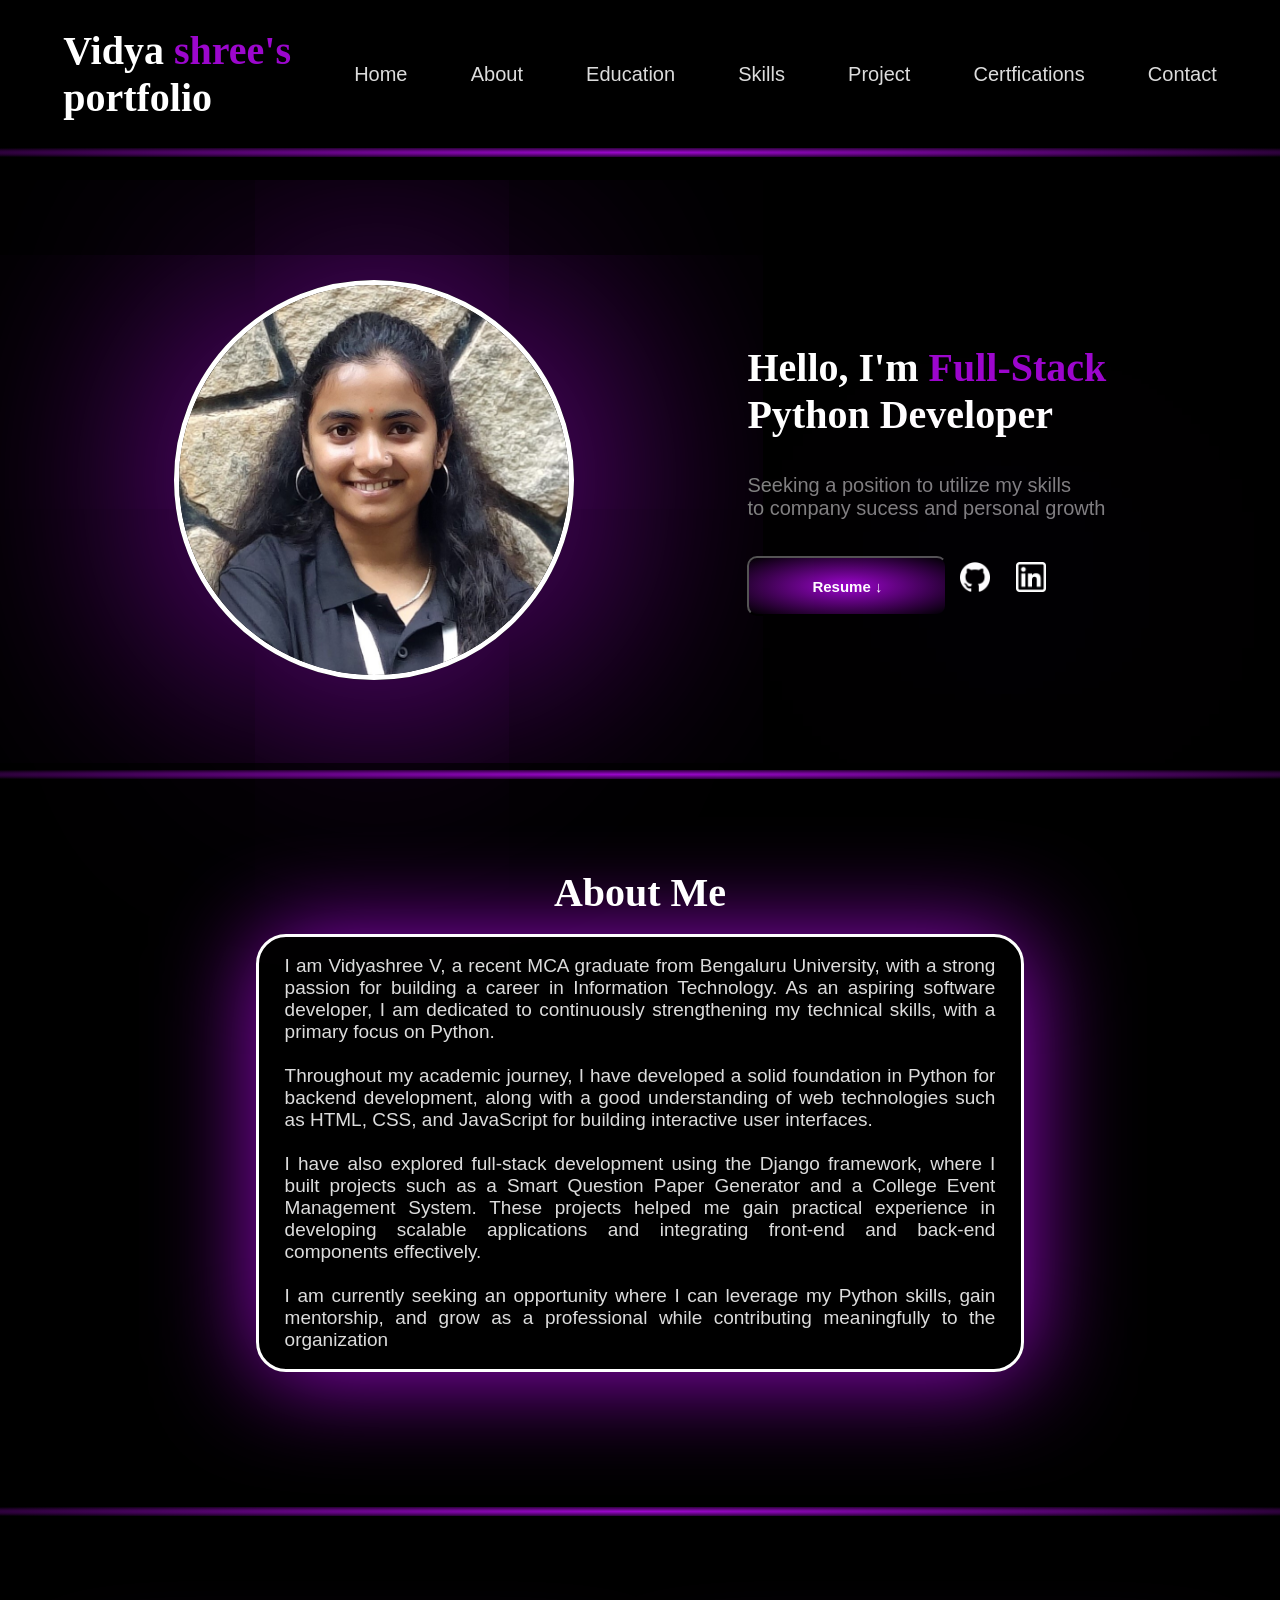
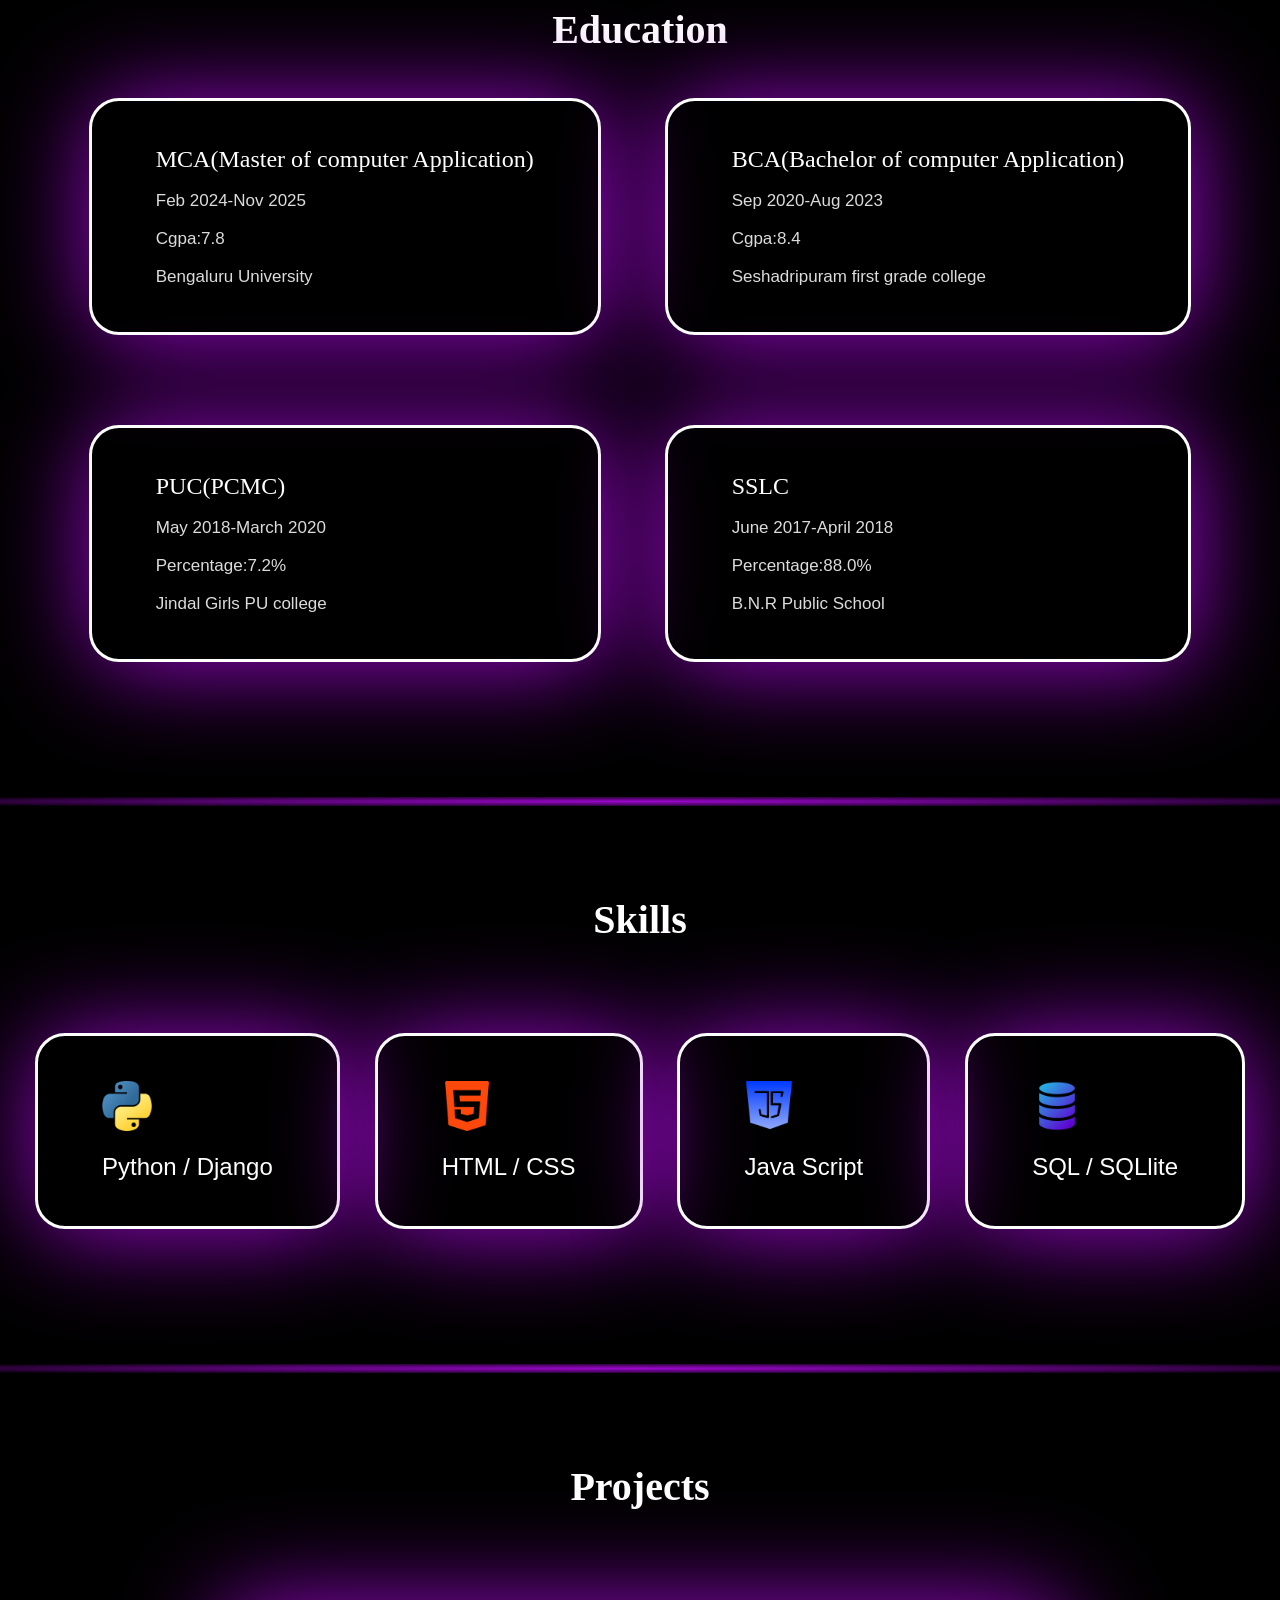
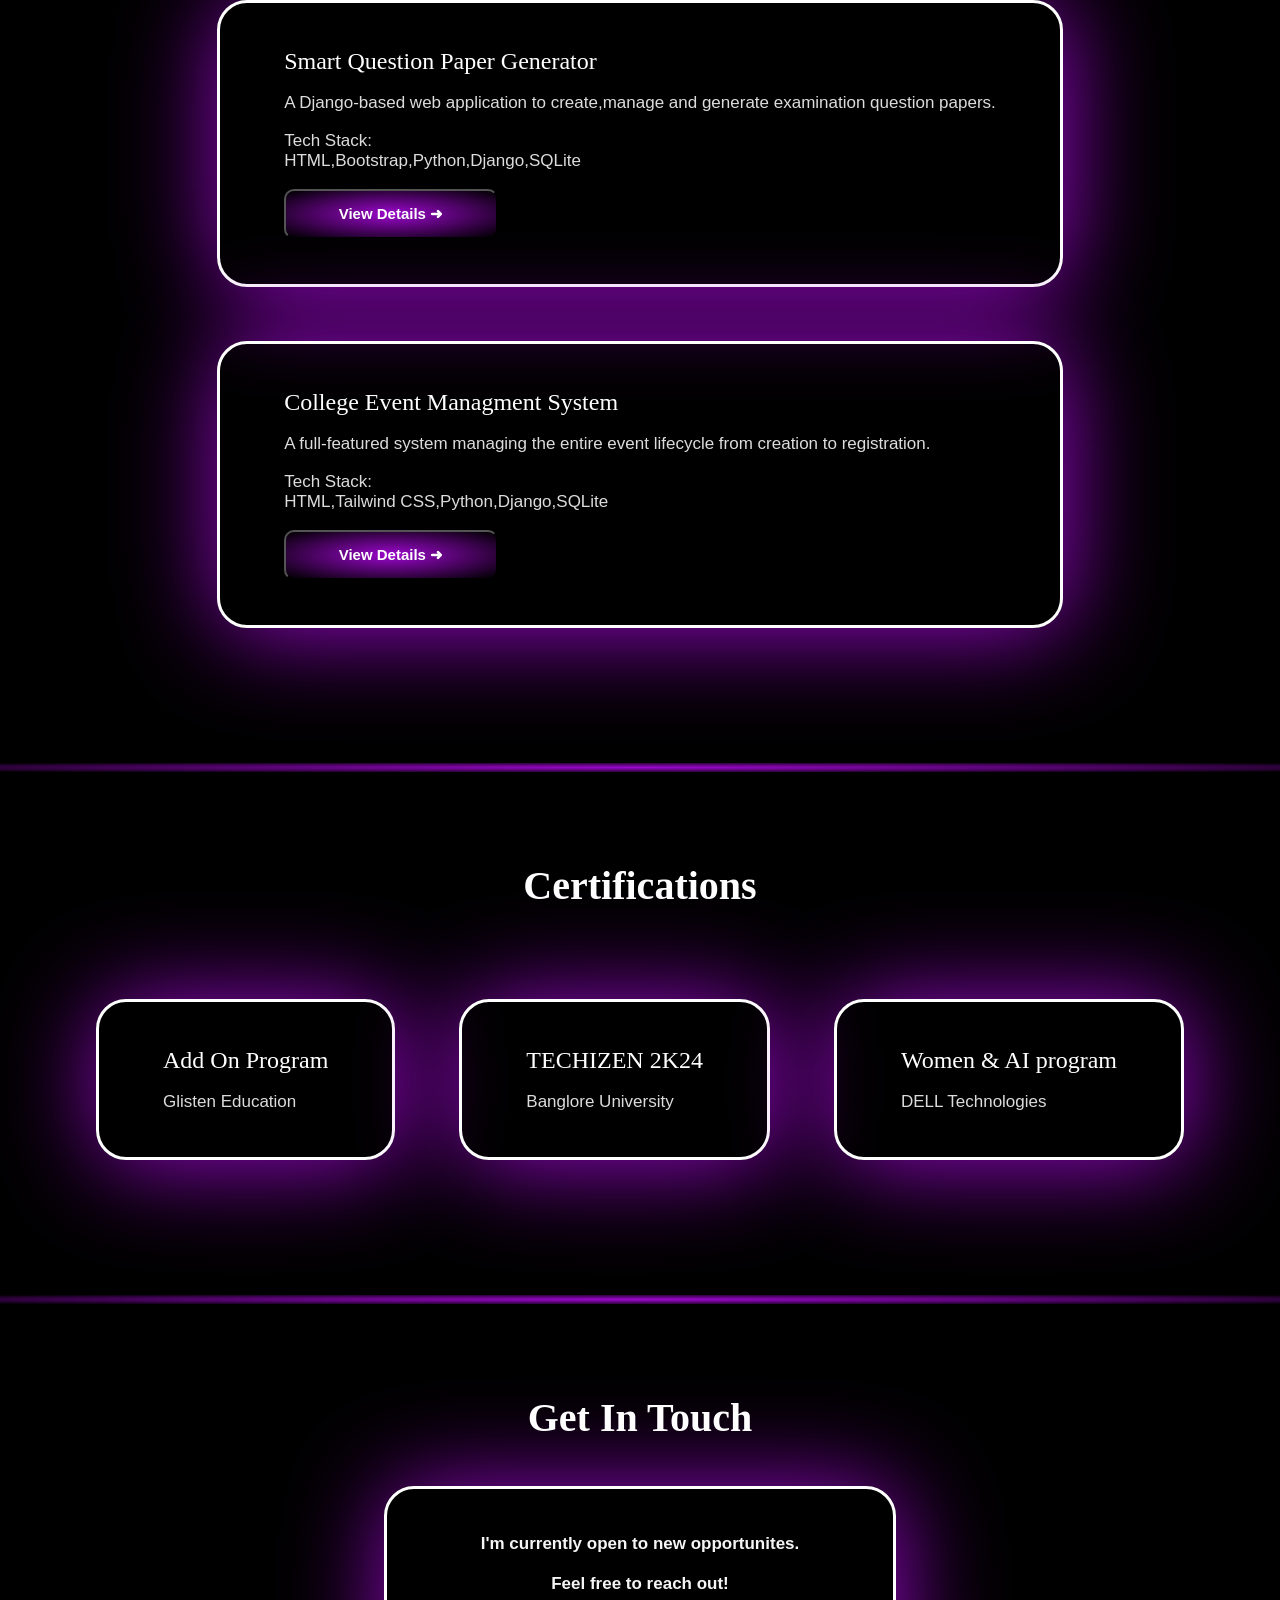
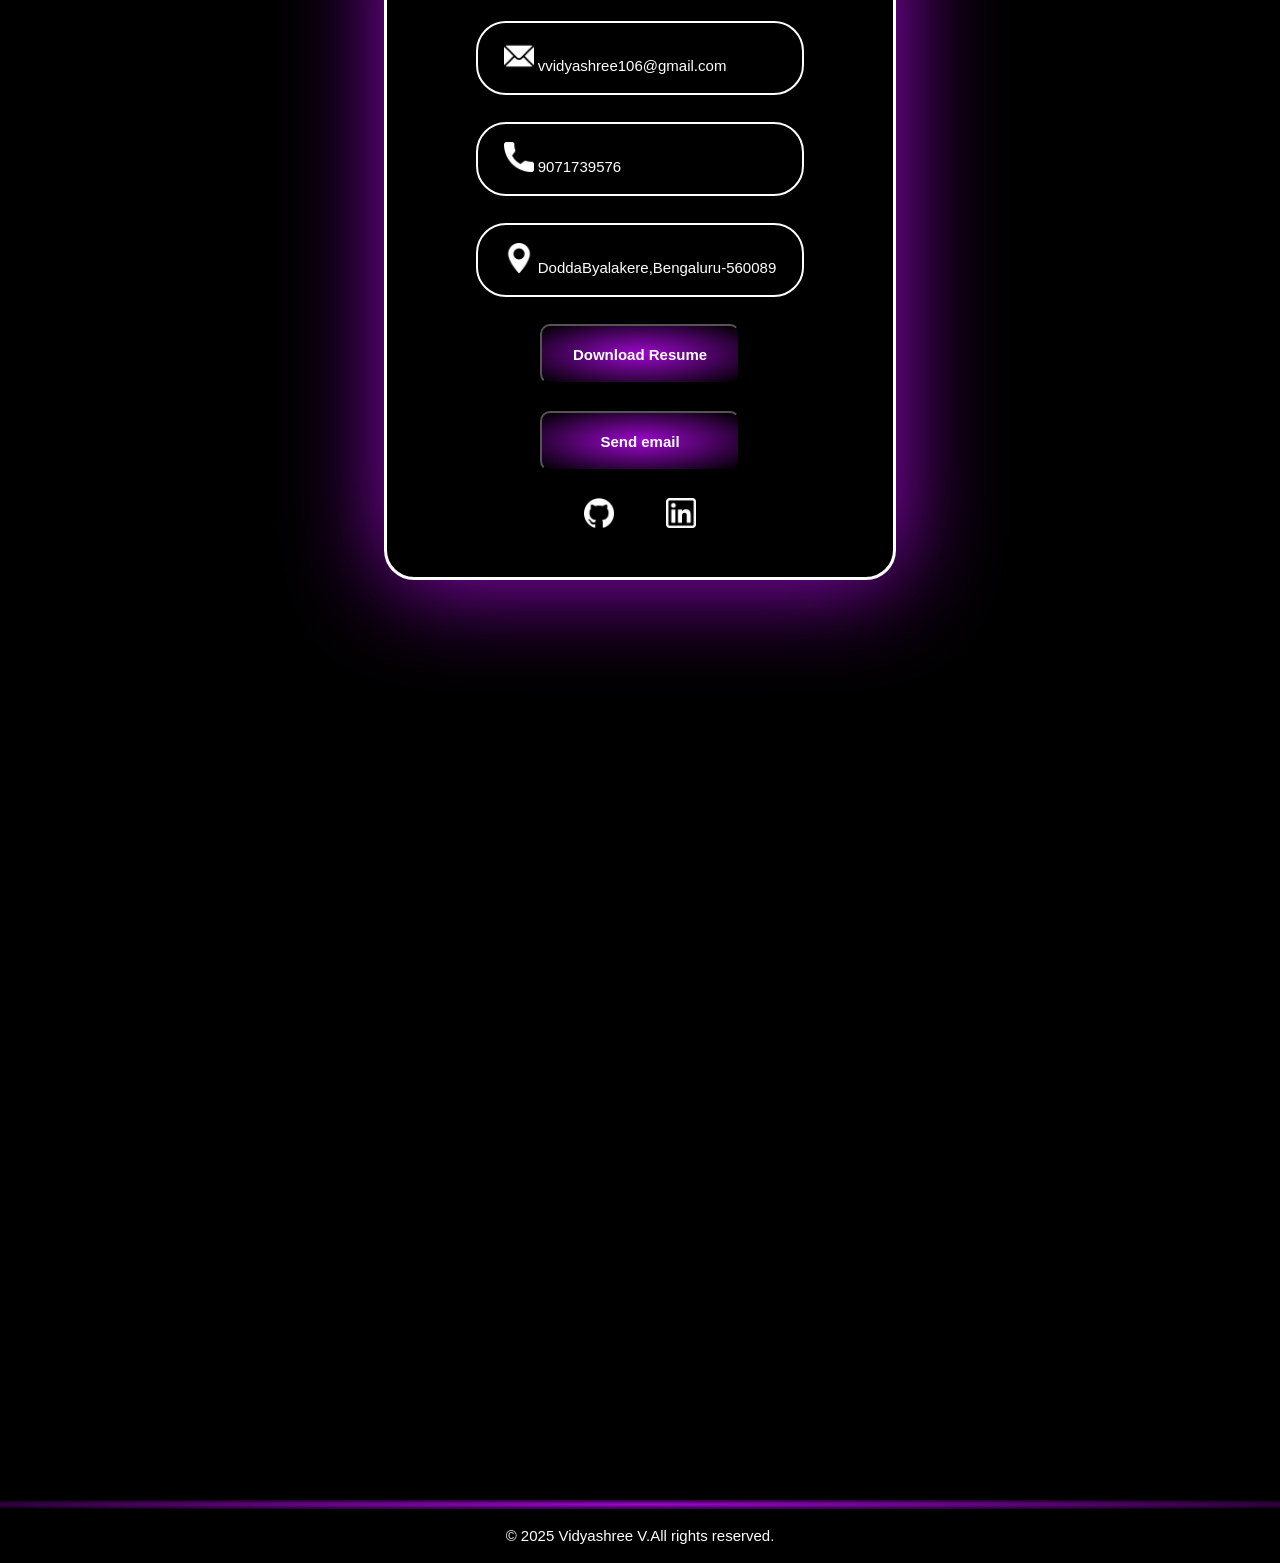
==== commit 9287a06b: "portfolio update" ====
--- a/index.html
+++ b/index.html
@@ -18,6 +18,7 @@
           <li>
             <h1>Vidya <span style="color: rgb(156,7,205);">shree's</span><br>portfolio</h1>
           </li>
+          <li class="p"><a href="#home">Home</a></li>
           <li class="p"><a href="#about">About</a></li>
           <li class="p"><a href="#educ">Education</a></li>
           <li class="p"><a href="#skills">Skills</a></li>
@@ -32,7 +33,7 @@
 
 
     <main>
-      <div class="main">
+      <div class="main" id="home">
         <img src="./Images/vidu.jpg" alt="">
         <ul>
           <li>
@@ -41,7 +42,7 @@
           <li>
             <p>Seeking a position to utilize my skills <br> to company sucess and personal growth</p>
           </li>
-          <li><a href="./resume/VQcreat.pdf" download=""><button>Resume ➜]</button></a><a
+          <li><a href="./resume/VQcreat.pdf" download=""><button>Resume ↓</button></a><a
               href="https://github.com/Vidyashree106"><img src="./Images/github.png" class="siz"></a><a
               href="https://www.linkedin.com/in/vidyashree-v-26a076290?"><img src="./Images/linkedin.png"
                 class="siz"></a></li>
@@ -114,13 +115,7 @@
             <h2>Java Script</h2>
           </li>
           <li><img src="./Images/database.png"><br><br>
-            <h2>SQL / MySQL / Oracle</h2>
-          </li>
-          <li><img src="./Images/java.png"><br><br>
-            <h2>Java</h2>
-          </li>
-          <li><img src="./Images/github.png"><br><br>
-            <h2>Git / GitHub</h2>
+            <h2>SQL / SQLlite</h2>
           </li>
         </ul>
       </div>
@@ -143,7 +138,7 @@
             <p>A full-featured system managing the entire event lifecycle from creation to registration.</p><br>
             <h3>Tech Stack:</h3>
             <p>HTML,Tailwind CSS,Python,Django,SQLite</p><br><a
-              href="https://github.com/Vidyashree106/-College-Event-Hub"><button id="msg">View Details </button></a>
+              href="https://github.com/Vidyashree106/-College-Event-Hub"><button id="msg">View Details ➜ </button></a>
           </li>
         </ul>
       </div>
@@ -176,20 +171,19 @@
           <li>
             <h3>I'm currently open to new opportunites.<br><br>Feel free to reach out!</h3>
           </li>
-          <li><img src="./Images/mail.png">
-            <h4 class="sp1">vvidyashree106@gmail.com</h4>
-          </li>
-          <li><img src="./Images/call.png">
-            <h4 class="sp1">9071739576</h4>
-          </li>
-          <li><img src="./Images/maps-and-flags.png">
-            <h4 class="sp1">DoddaByalakere,Bengaluru-560089</h4>
+          <li class="me"><img src="./Images/mail.png">
+            <a href="vvidyashree106@gmail.com">vvidyashree106@gmail.com</a>
+          </li>
+          <li class="me"><img src="./Images/call.png">
+            <a href="tel">9071739576</a>
+          </li>
+          <li class="me"><img src="./Images/maps-and-flags.png">
+            <a href="https://maps.app.goo.gl/wRJDXddNT8qeQXZcA">DoddaByalakere,Bengaluru-560089</a>
           </li>
           <li class="space"><a href="./resume/VQcreat.pdf" download=""><button>Download Resume</button></a></li>
           <li class="space"><a href="vvidyashree106@gmail.com"><button>Send email</button></a></li>
           <li class="space"><a href="https://github.com/Vidyashree106"><img src="./Images/github.png" class="sp"></a><a
-              href="https://www.linkedin.com/in/vidyashree-v-26a076290?"><img src="./Images/linkedin.png"
-                class="sp"></a></li>
+              href="https://www.linkedin.com/in/vidyashree-v-26a076290?"><img src="./Images/linkedin.png"class="sp"></a></li>
         </ul>
       </div>
     </main>
--- a/webpage.css
+++ b/webpage.css
@@ -5,6 +5,10 @@
     box-sizing: border-box;
 
 }
+body{
+    margin: 0;
+    padding: 0;
+}
 
 .divider {
     height: 1vh;
@@ -16,14 +20,12 @@
 #container {
     background: black;
     display: grid;
-    grid-template-columns: auto;
     grid-template-areas:
         "head head"
         "main main"
         "footer footer";
-    grid-template-rows: 20vh 800vh 25vh;
-}
-
+    grid-template-rows: 20vh 680vh 7vh;
+}
 
 header {
     background: black;
@@ -40,16 +42,12 @@
         display: flex;
         justify-content: space-evenly;
         align-items: center;
-        margin: 5vh 0;
-    }
-
-    li {
-        list-style: none;
-        transition: all 1s;
-    }
-
-    li:hover {
-        transform: scale(1.1);
+        margin: 3vh 0;
+    }
+
+    li {
+        list-style: none;
+        transition: all 1s;
     }
 
     a {
@@ -58,7 +56,6 @@
         color: gainsboro;
         font-weight: 100;
     }
-
     a:hover {
         text-decoration: underline;
         color: white;
@@ -71,27 +68,20 @@
     font-weight: 5000;
     font-size: 40px;
 }
-
-
 
 .main {
     grid-area: main;
     display: flex;
     justify-content: space-evenly;
     align-items: center;
-    padding-top: 150px;
-
-    img {        border-radius: 50%;
-        height: 500px;
-        width: 100%;
-        max-width: 500px;
+    padding-top: 100px;
+
+    img {
+        border-radius: 50%;
+        height: 400px;
+        max-width: 400px;
         border: solid 5px white;
-        box-shadow: 3px 3px 100px rgb(156, 7, 205);
-        transition: all 1s;
-    }
-
-    img:hover {
-        transform: scale(1.1);
+        transition: all 1s;
         box-shadow: 3px 3px 500px rgb(156, 7, 205);
     }
 
@@ -106,12 +96,12 @@
         width: 30px;
         border: none;
         border-radius: 0px;
-        margin: 0 .5vw;
-    }
-
-    li {
-        list-style: none;
-        margin: 1vh 0;
+        margin: 0 1vw;
+    }
+
+    li {
+        list-style: none;
+        margin: 2vh 0;
     }
 
     p {
@@ -122,26 +112,10 @@
         font-family: sans-serif;
     }
 
-    button {
-        padding: 2vh 3vw;
-        border-radius: 30px;
-        margin: 10px;
-        background: radial-gradient(rgb(156, 7, 205), black);
-        font-size: 20px;
-        font-weight: bold;
-        color: white;
-        transition: all 1s;
-    }
-
-    button:hover {
-        transform: scale(1.1);
-    }
-}
-
+}
 
 .about {
-    margin: 30vh 0;
-
+     margin-top: 10vh;
     h1 {
         text-align: center;
         font-size: 40px;
@@ -149,9 +123,7 @@
 
     #about {
         margin-top: 10vh;
-        margin-bottom: 5vh;
-    }
-
+    }
     p {
         text-align: center;
         text-align: justify;
@@ -162,10 +134,8 @@
         font-size: 19px;
         margin: 0 20vw;
         transition: all 0.5s;
-        cursor: pointer;
         font-family: sans-serif;
     }
-
     p:hover {
         transform: scale(1.1);
         background: rgb(156, 7, 205);
@@ -173,7 +143,7 @@
 }
 
 .Education {
-    margin: 30vh 0;
+    margin: 15vh 0;
 
     h1 {
         text-align: center;
@@ -182,8 +152,6 @@
 
     #educ {
         margin-top: 10vh;
-        margin-bottom: 10vh;
-
     }
 
     ul {
@@ -237,10 +205,12 @@
 }
 
 .skills {
-    margin: 30vh 0;
-    h2{
+    margin: 15vh 0;
+
+    h2 {
         font-family: sans-serif;
     }
+
     h1 {
         text-align: center;
     }
@@ -258,7 +228,7 @@
     ul {
         display: grid;
         justify-content: space-evenly;
-        grid-template-columns: auto auto;
+        grid-template-columns: repeat(4,auto);
         list-style: none;
         row-gap: 5vh;
     }
@@ -279,7 +249,7 @@
 }
 
 .projects {
-    margin: 30vh 0;
+    margin: 15vh 0;
 
     h1 {
         text-align: center;
@@ -311,7 +281,10 @@
         transform: scale(1.1);
         background: rgb(156, 7, 205);
     }
-
+    img{
+        height:200px;
+        width:200px;
+    }
     button {
         height: 50px;
         width: 30%;
@@ -325,7 +298,7 @@
 
 
 .certification {
-    margin: 30vh 0;
+    margin: 15vh 0;
 
     h1 {
         text-align: center;
@@ -364,7 +337,6 @@
 .getdetails {
     #contact {
         margin-top: 10vh;
-        margin-bottom: 10vh;
     }
 
     h1,
@@ -408,8 +380,26 @@
         margin: 0 auto;
     }
 
-    button {
-        height: 50px;
+    .sp,
+    .sp1 {
+        margin: 0 2vw;
+    }
+    a{
+        text-decoration: none;
+        color: white;
+        font-size: 15px;
+        font-family:sans-serif;
+    }
+    .me{
+         border: solid 2px white;
+         padding: 2vh 2vw;
+         border-radius: 30px;
+         box-shadow: inset 0 0 100px black;
+    }
+
+}
+ button{
+        height: 60px;
         width: 200px;
         font-weight: bold;
         border-radius: 10px;
@@ -419,33 +409,14 @@
         color: white;
     }
 
-    button:hover {
-        transform: scale(1.1);
-        cursor: pointer;
-    }
-
-    .sp,
-    .sp1 {
-        margin: 0 2vw;
-        transition: all 1s;
-    }
-
-    .sp:hover {
-        transform: scale(1.1);
-    }
-
-}
-
 footer {
     grid-area: footer;
-    margin-top: 10vh;
 
     p {
         text-align: center;
-        margin: 5vh 0;
-        font-size: 19px;
+        font-size: 15px;
         color: white;
-        padding-bottom: 3vh;
+        padding: 2vh 0;
     }
 }
 
@@ -455,6 +426,6 @@
 #skills,
 #project,
 #cert,
-#contact{
-    scroll-margin-top: 200px;
+#contact {
+    scroll-margin-top: 30vh;
 }
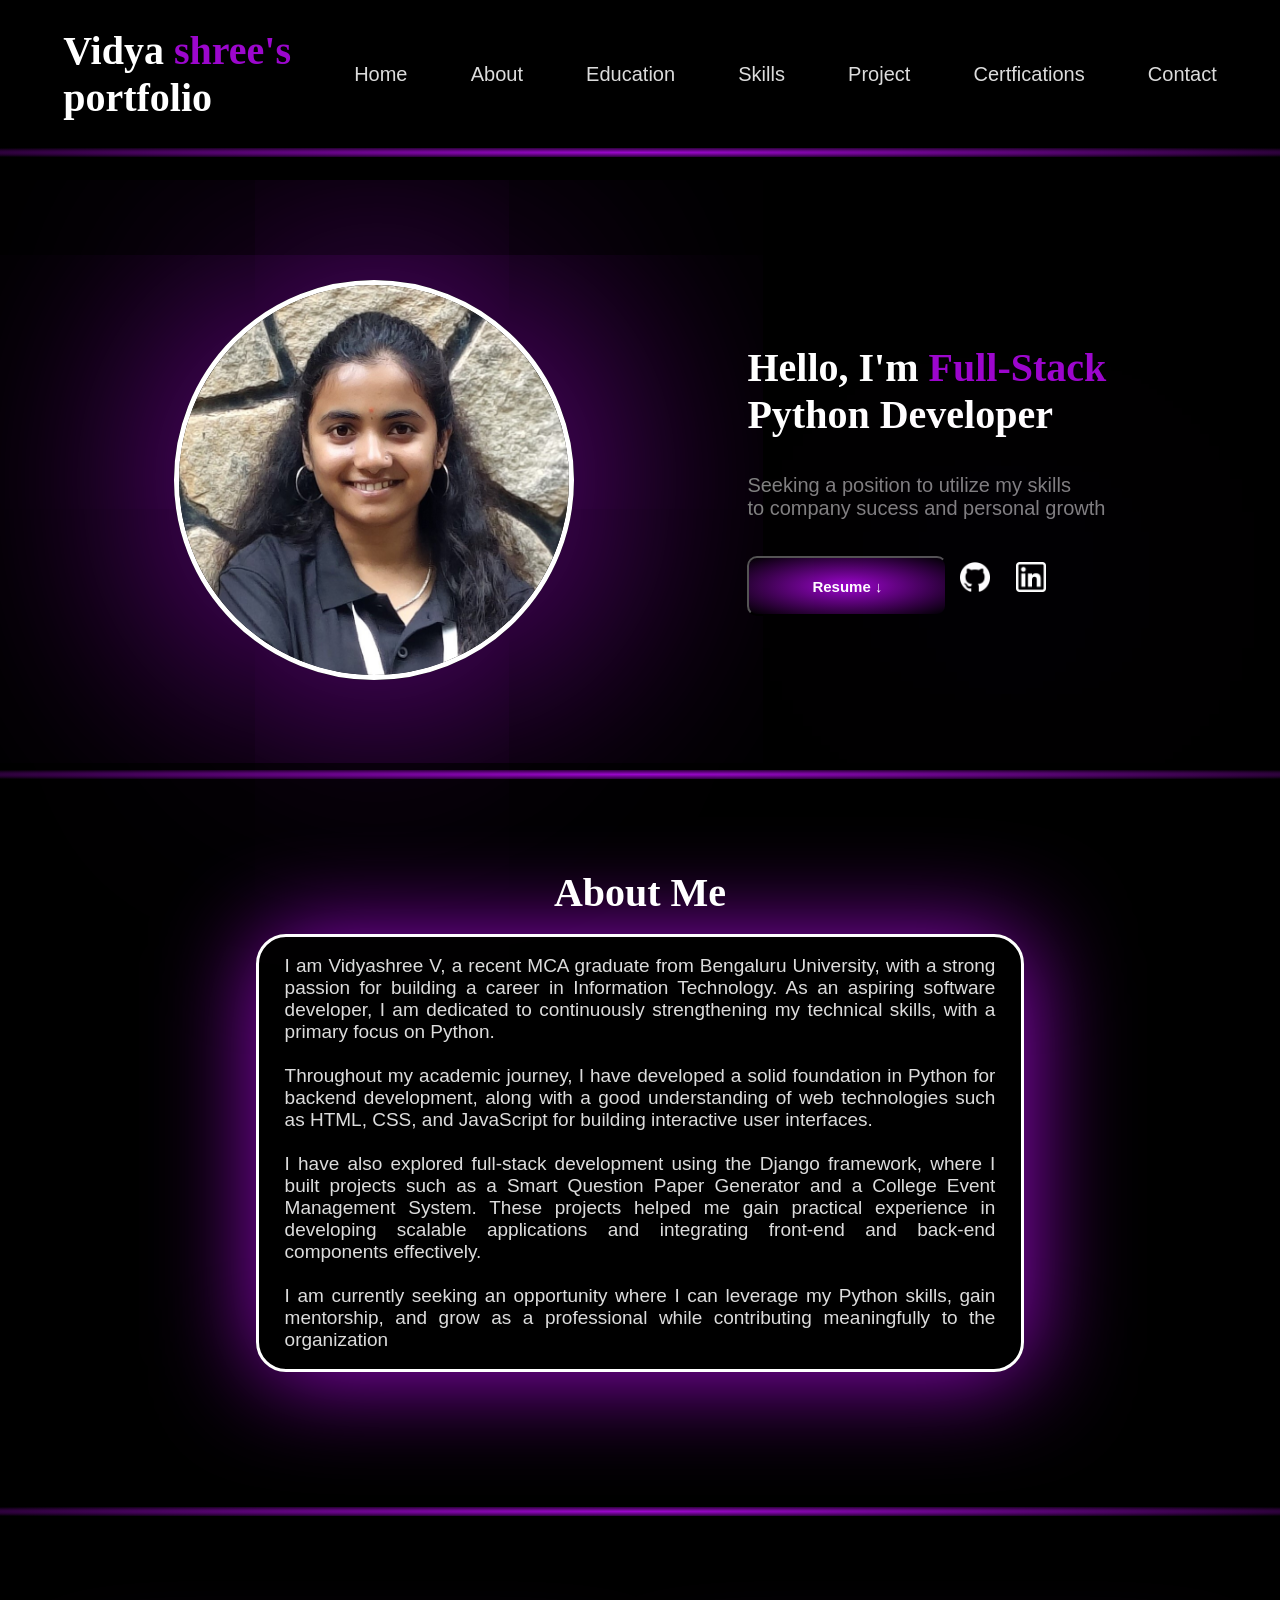
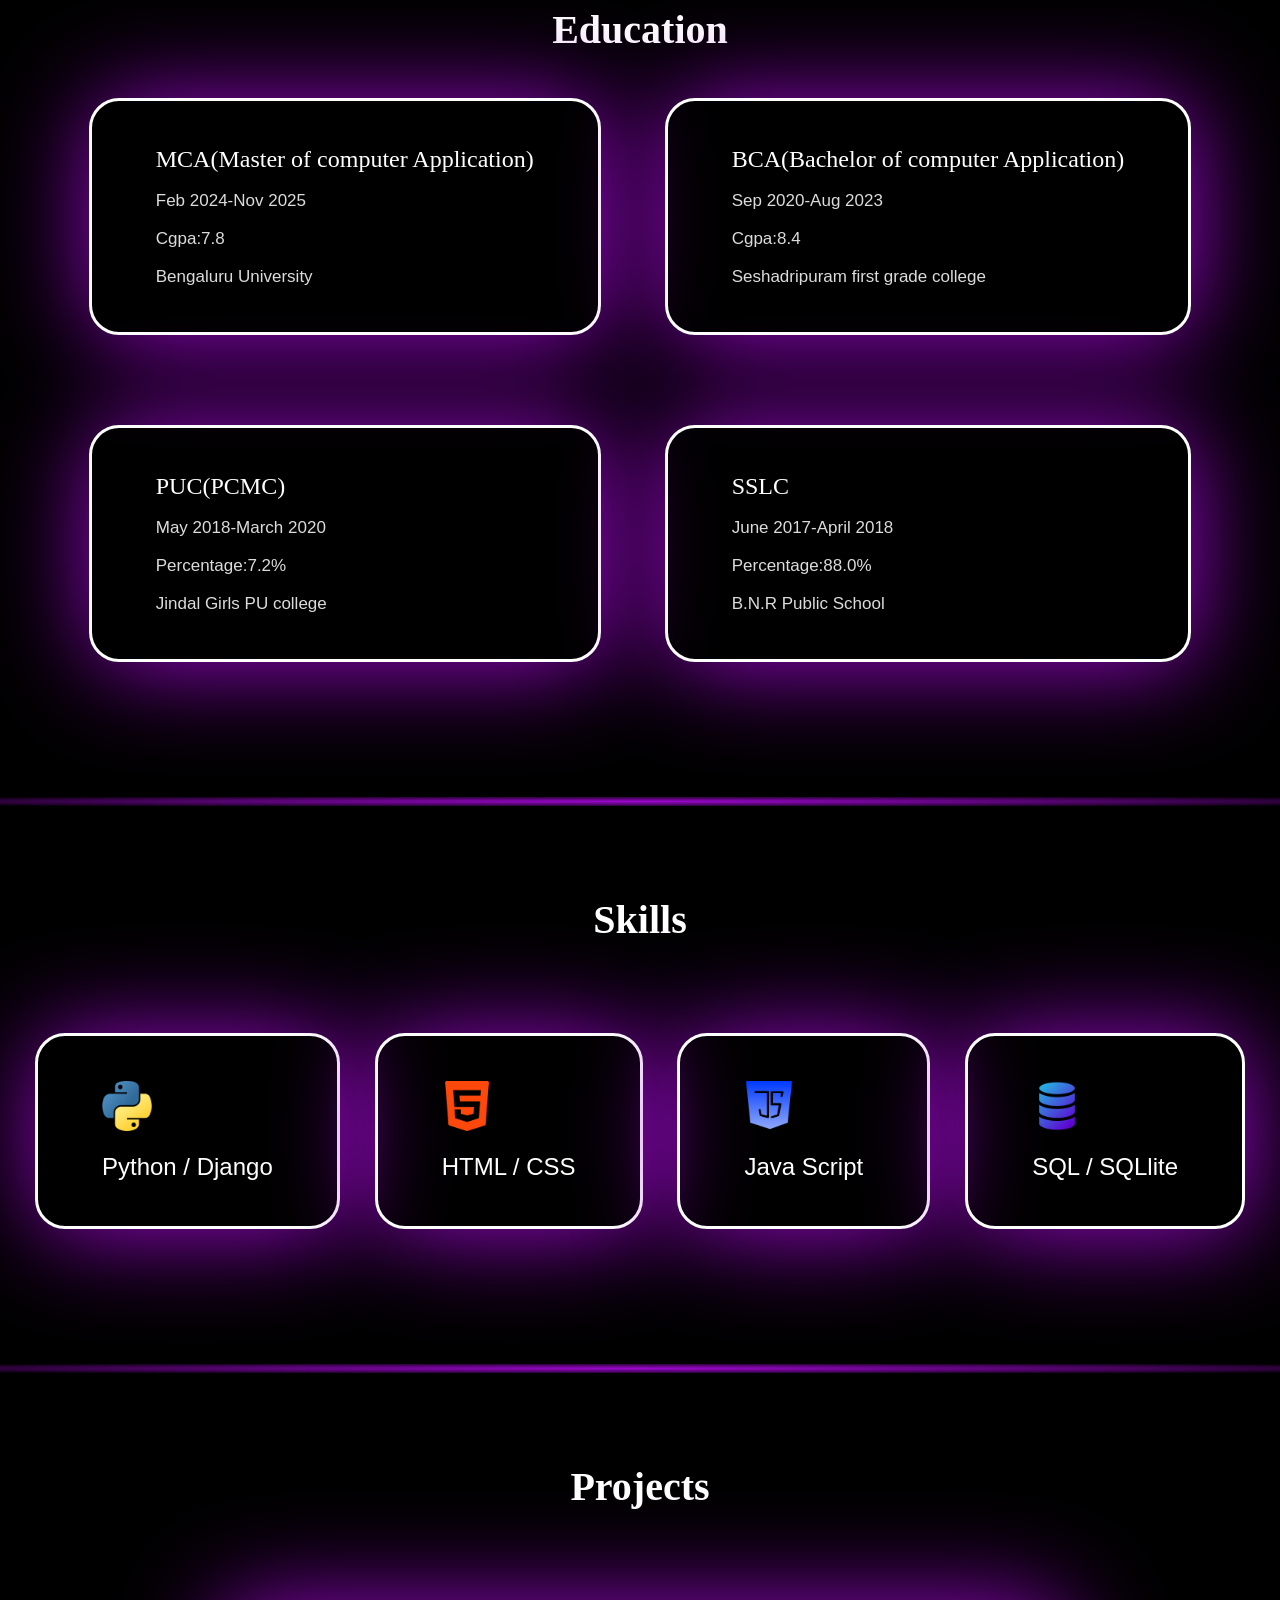
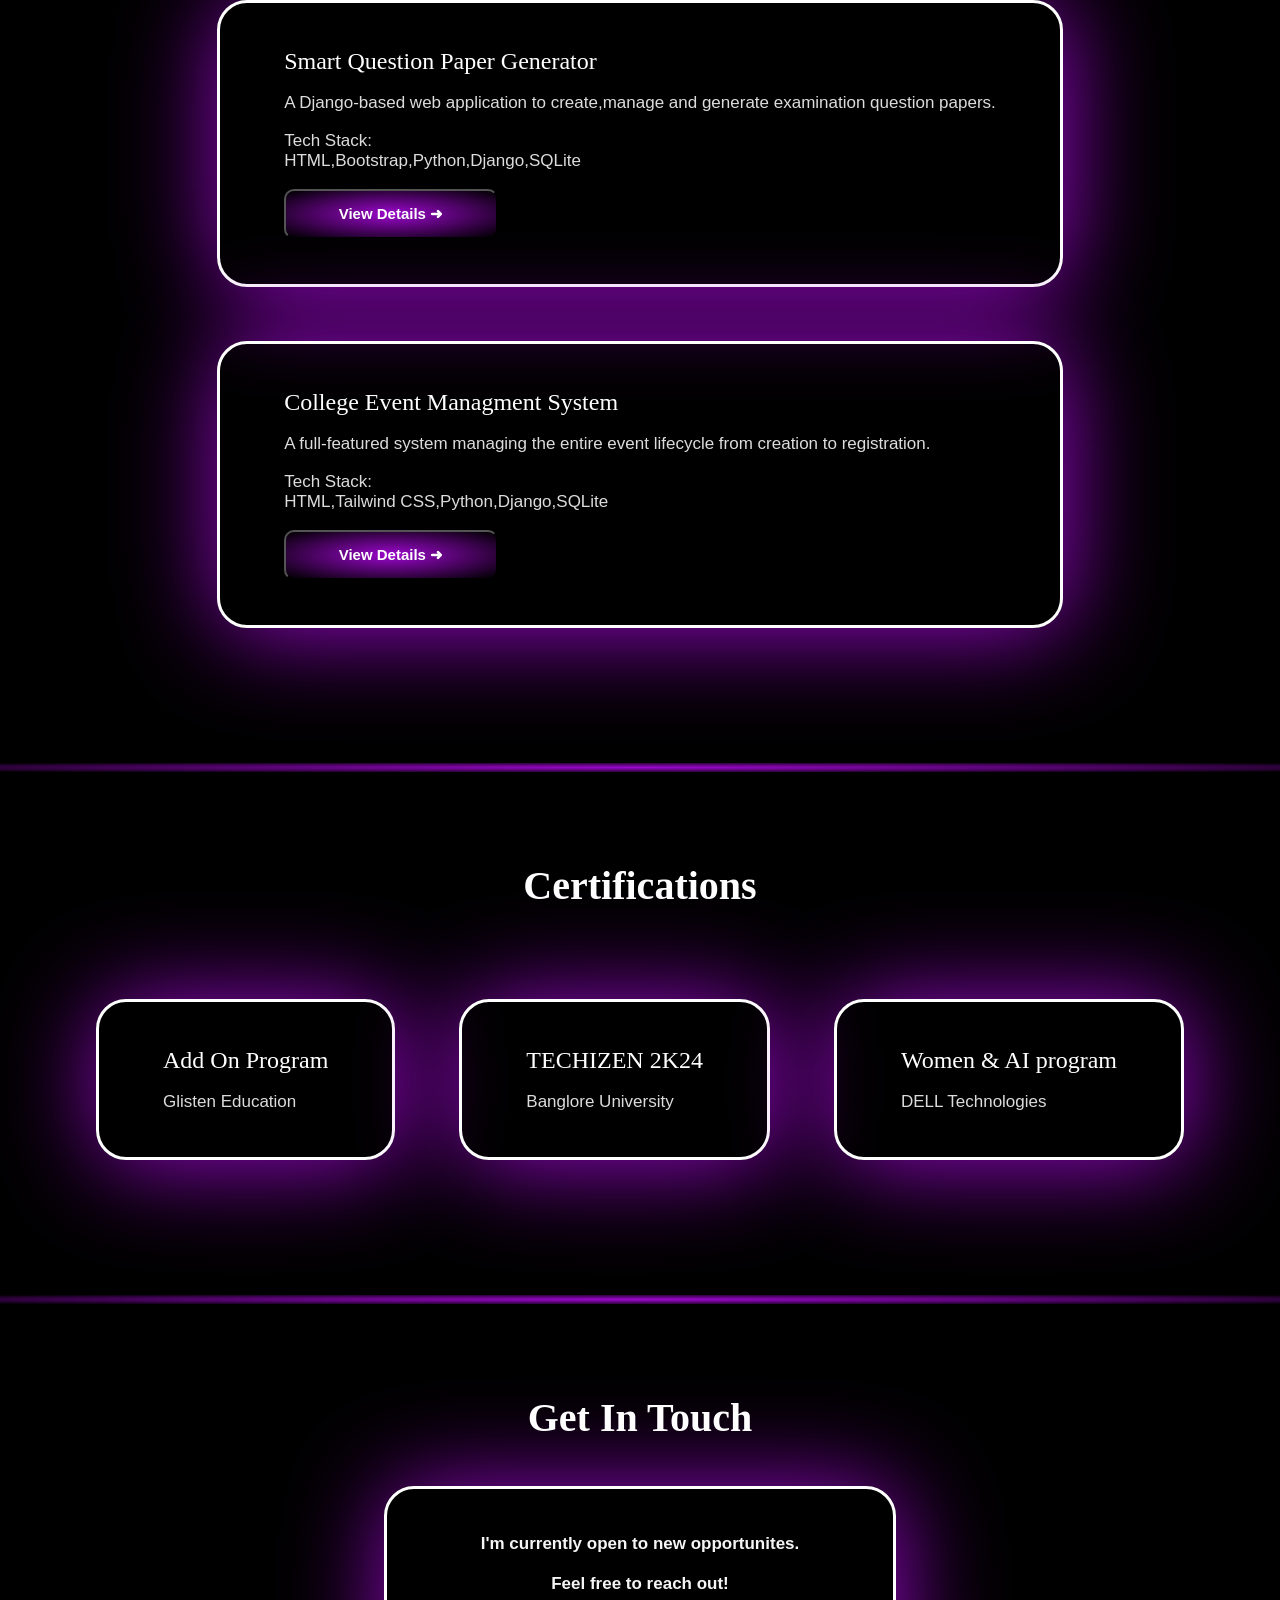
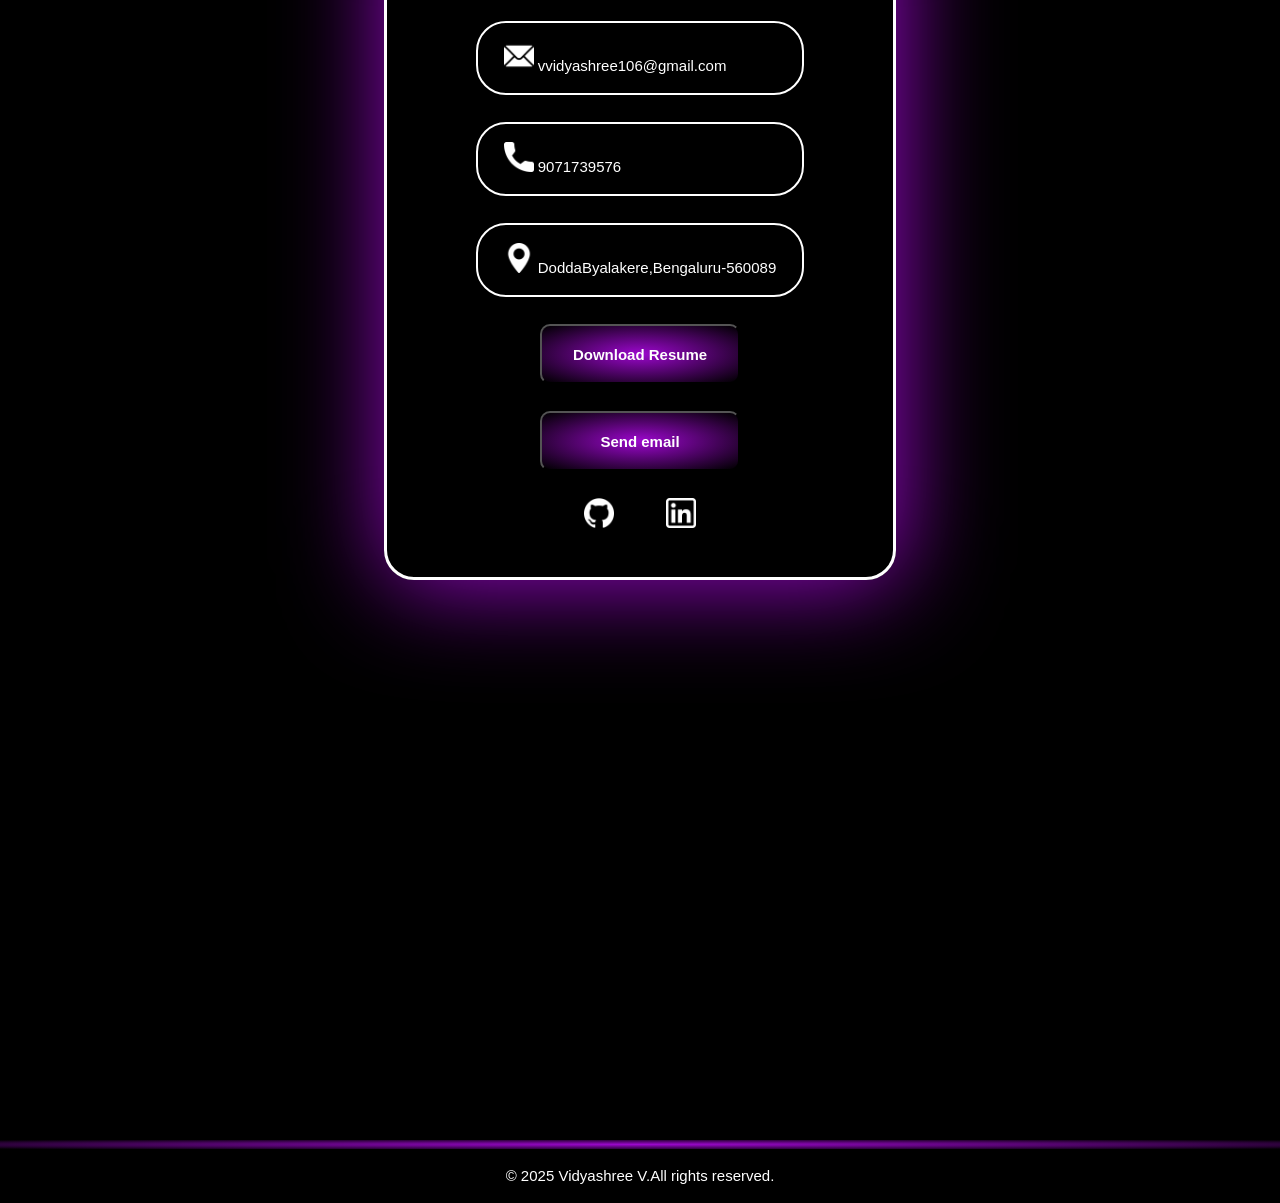
==== commit d448d038: "updated mail and phoneno" ====
--- a/index.html
+++ b/index.html
@@ -172,10 +172,10 @@
             <h3>I'm currently open to new opportunites.<br><br>Feel free to reach out!</h3>
           </li>
           <li class="me"><img src="./Images/mail.png">
-            <a href="vvidyashree106@gmail.com">vvidyashree106@gmail.com</a>
+            <a href="mailto:vvidyashree106@gmail.com">vvidyashree106@gmail.com</a>
           </li>
           <li class="me"><img src="./Images/call.png">
-            <a href="tel">9071739576</a>
+             <a href="tel:9071739576">9071739576</a>
           </li>
           <li class="me"><img src="./Images/maps-and-flags.png">
             <a href="https://maps.app.goo.gl/wRJDXddNT8qeQXZcA">DoddaByalakere,Bengaluru-560089</a>
--- a/webpage.css
+++ b/webpage.css
@@ -24,7 +24,7 @@
         "head head"
         "main main"
         "footer footer";
-    grid-template-rows: 20vh 680vh 7vh;
+    grid-template-rows: 20vh 640vh 7vh;
 }
 
 header {
@@ -428,4 +428,201 @@
 #cert,
 #contact {
     scroll-margin-top: 30vh;
-}+}
+
+
+/* Mobile phones */
+@media(max-width:480px) {
+    * {
+        scroll-behavior: smooth;
+    }
+
+    #container {
+        grid-template-rows: auto auto 8vh;
+        grid-template-areas:
+            "head"
+            "main"
+            "footer";
+    }
+
+    header {
+        padding: 2vh 0;
+    }
+
+    header ul {
+        display: flex;
+        flex-direction: column;
+        margin: 2vh 0;
+        row-gap: 1vh;
+    }
+
+    header li {
+        padding: 0.5vh 0;
+    }
+
+    header a {
+        font-size: 14px;
+    }
+
+    h1 {
+        font-size: 22px;
+        margin: 2vh 0;
+    }
+
+    h2 {
+        font-size: 16px;
+        margin: 1vh 0;
+    }
+
+    h3 {
+        font-size: 14px;
+    }
+
+    h4 {
+        font-size: 12px;
+    }
+
+    p {
+        font-size: 13px;
+        line-height: 1.6;
+    }
+
+    .main {
+        flex-direction: column;
+        text-align: center;
+        margin: 5vh 0;
+        padding: 0 3vw;
+    }
+
+    .main img {
+        height: 200px;
+        width: 200px;
+        border: solid 2px white;
+        margin-bottom: 3vh;
+    }
+
+    .main li {
+        padding: 1vh 0;
+    }
+
+    .main button {
+        padding: 1vh 2vw;
+        font-size: 13px;
+        margin: 1vh 0;
+        width: 90%;
+    }
+
+    .divider {
+        height: 0.5vh;
+    }
+
+    .about {
+        margin: 10vh 0;
+        padding: 0 2vw;
+    }
+
+    .about p {
+        margin: 0 auto;
+        padding: 2vh 3vw;
+        border-radius: 15px;
+        font-size: 12px;
+    }
+
+    .Education,
+    .skills,
+    .projects,
+    .certification {
+        margin: 10vh 0;
+        padding: 0 2vw;
+    }
+
+    .Education ul,
+    .skills ul {
+        grid-template-columns: auto;
+        row-gap: 3vh;
+        margin: 3vh 0;
+    }
+
+    .Education li,
+    .skills li {
+        padding: 2.5vh 3vw;
+        border-radius: 15px;
+        font-size: 12px;
+    }
+
+    .certification ul {
+        grid-template-columns: auto;
+        row-gap: 3vh;
+        margin: 3vh 0;
+    }
+
+    .certification li {
+        padding: 2.5vh 3vw;
+        border-radius: 15px;
+        font-size: 12px;
+    }
+
+    .projects ul {
+        row-gap: 3vh;
+        margin: 3vh 0;
+    }
+
+    .projects li {
+        padding: 2.5vh 3vw;
+        border-radius: 15px;
+        font-size: 12px;
+    }
+
+    .projects button {
+        height: 40px;
+        width: 70%;
+        font-size: 12px;
+    }
+
+    .skills img {
+        height: 40px;
+        width: 40px;
+    }
+
+    .getdetails #contact {
+        margin-top: 5vh;
+        margin-bottom: 5vh;
+    }
+
+    .getdetails ul {
+        margin: 3vh 2vw;
+        padding: 2vh 2vw;
+        row-gap: 1.5vh;
+        border-radius: 15px;
+    }
+
+    .getdetails img {
+        height: 25px;
+        width: 25px;
+    }
+
+    .getdetails h4 {
+        font-size: 11px;
+    }
+
+    .getdetails button {
+        height: 40px;
+        width: 100%;
+        font-size: 12px;
+        margin-top: 2vh;
+    }
+
+    .getdetails .sp,
+    .getdetails .sp1 {
+        margin: 0 1vw;
+    }
+
+    footer {
+        padding: 1vh 0;
+    }
+
+    footer p {
+        font-size: 11px;
+        margin: 2vh 0;
+    }
+}
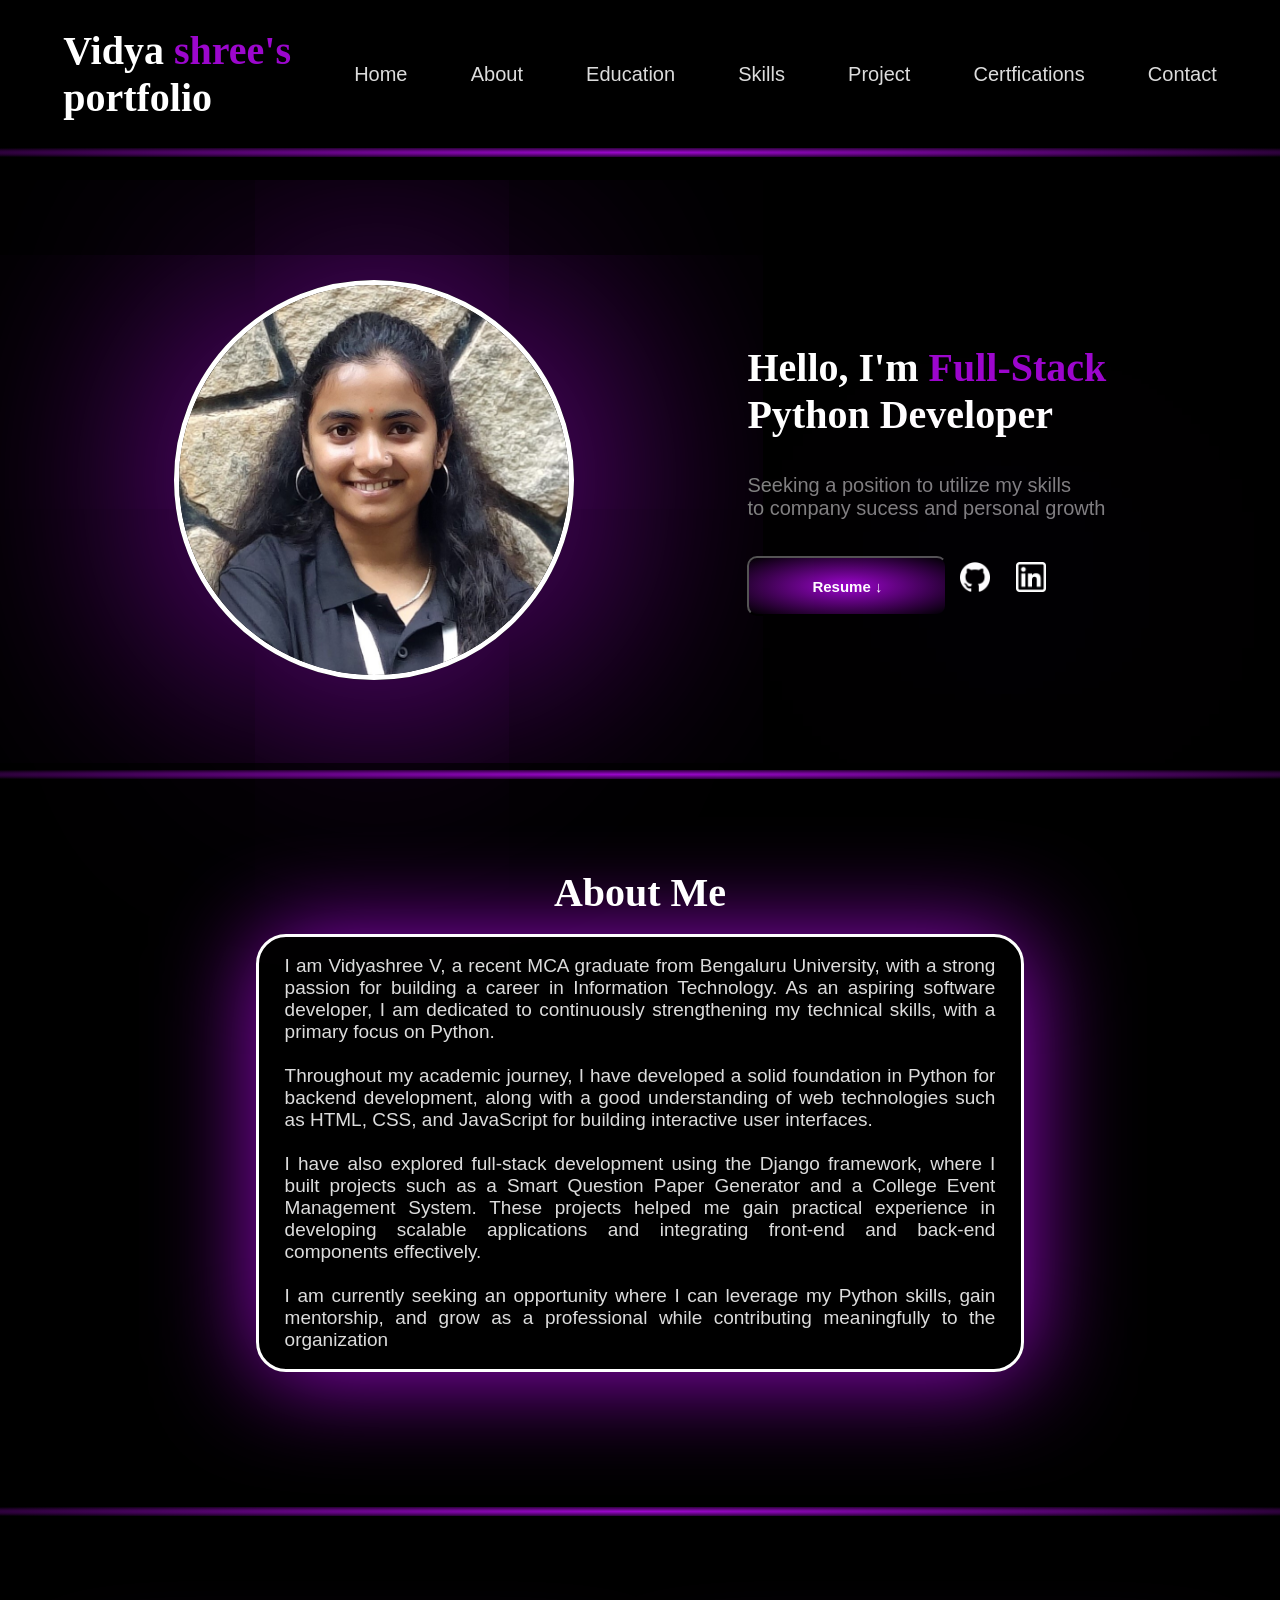
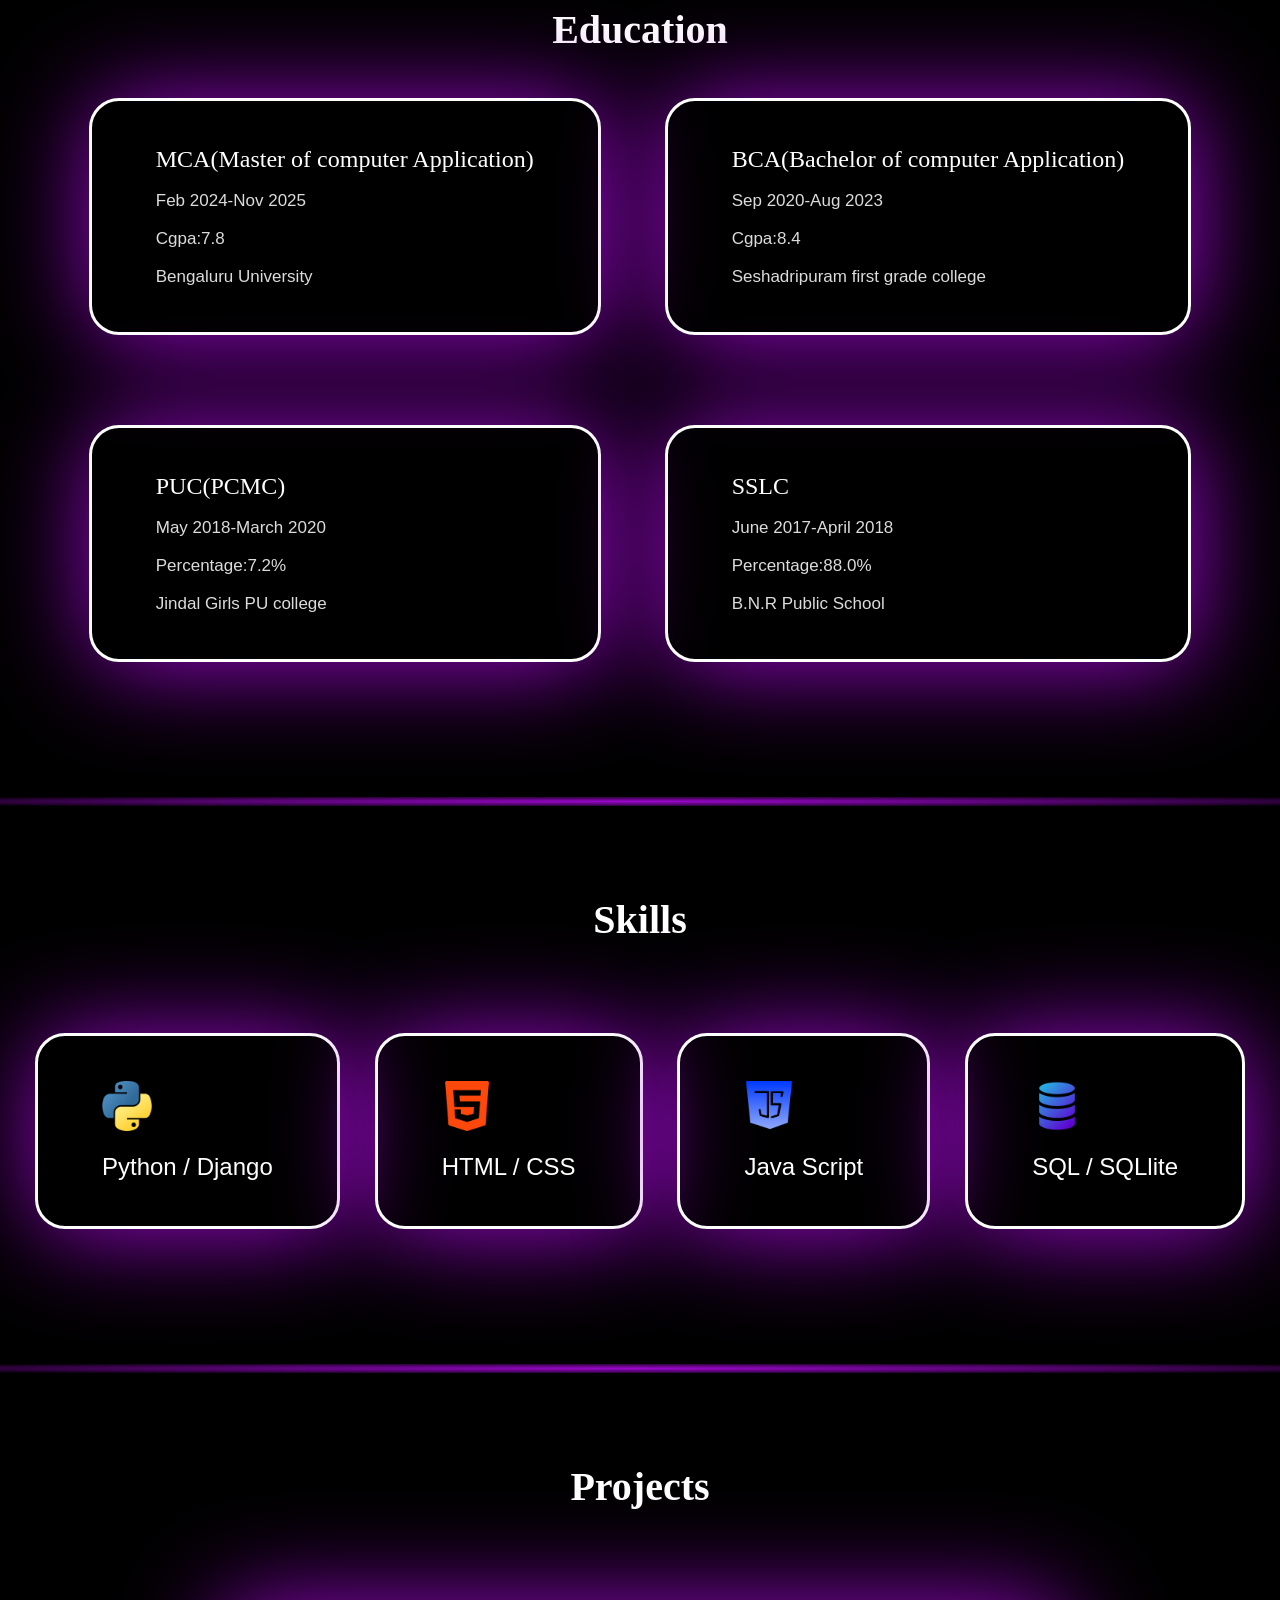
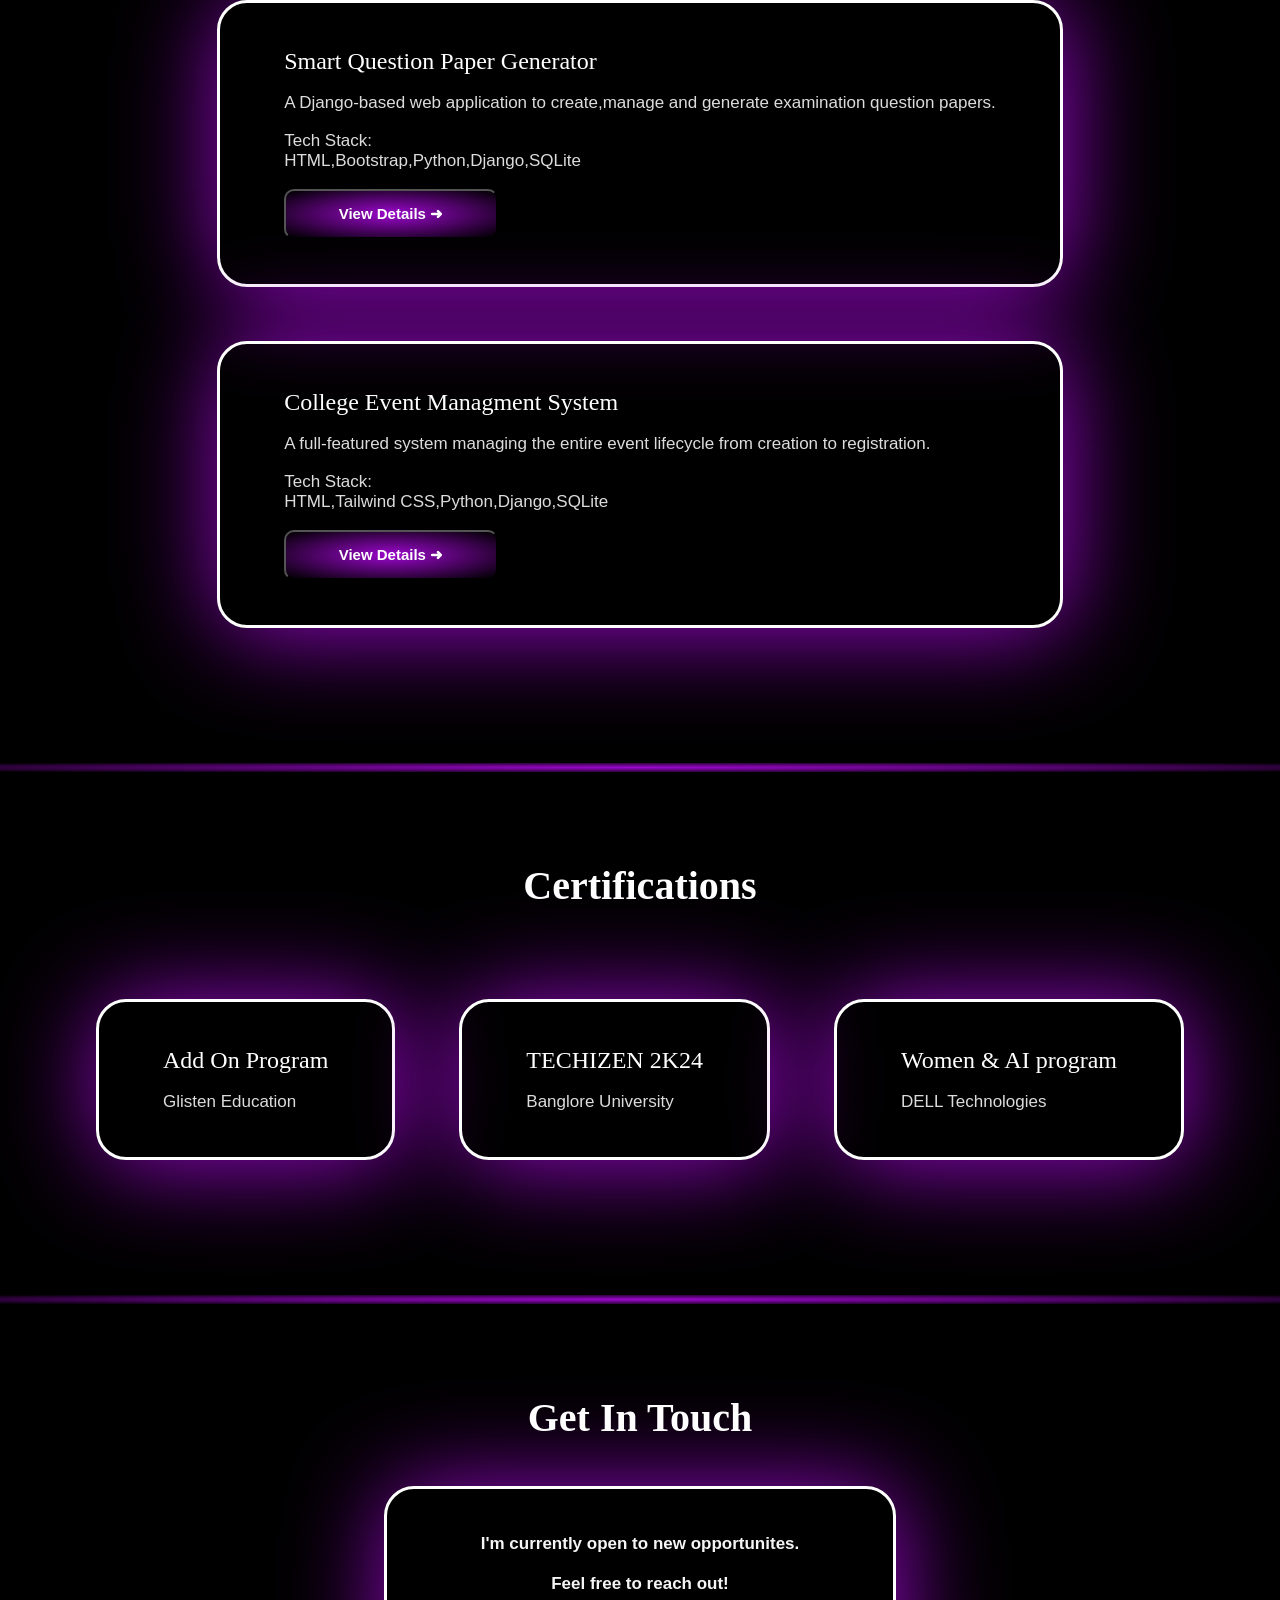
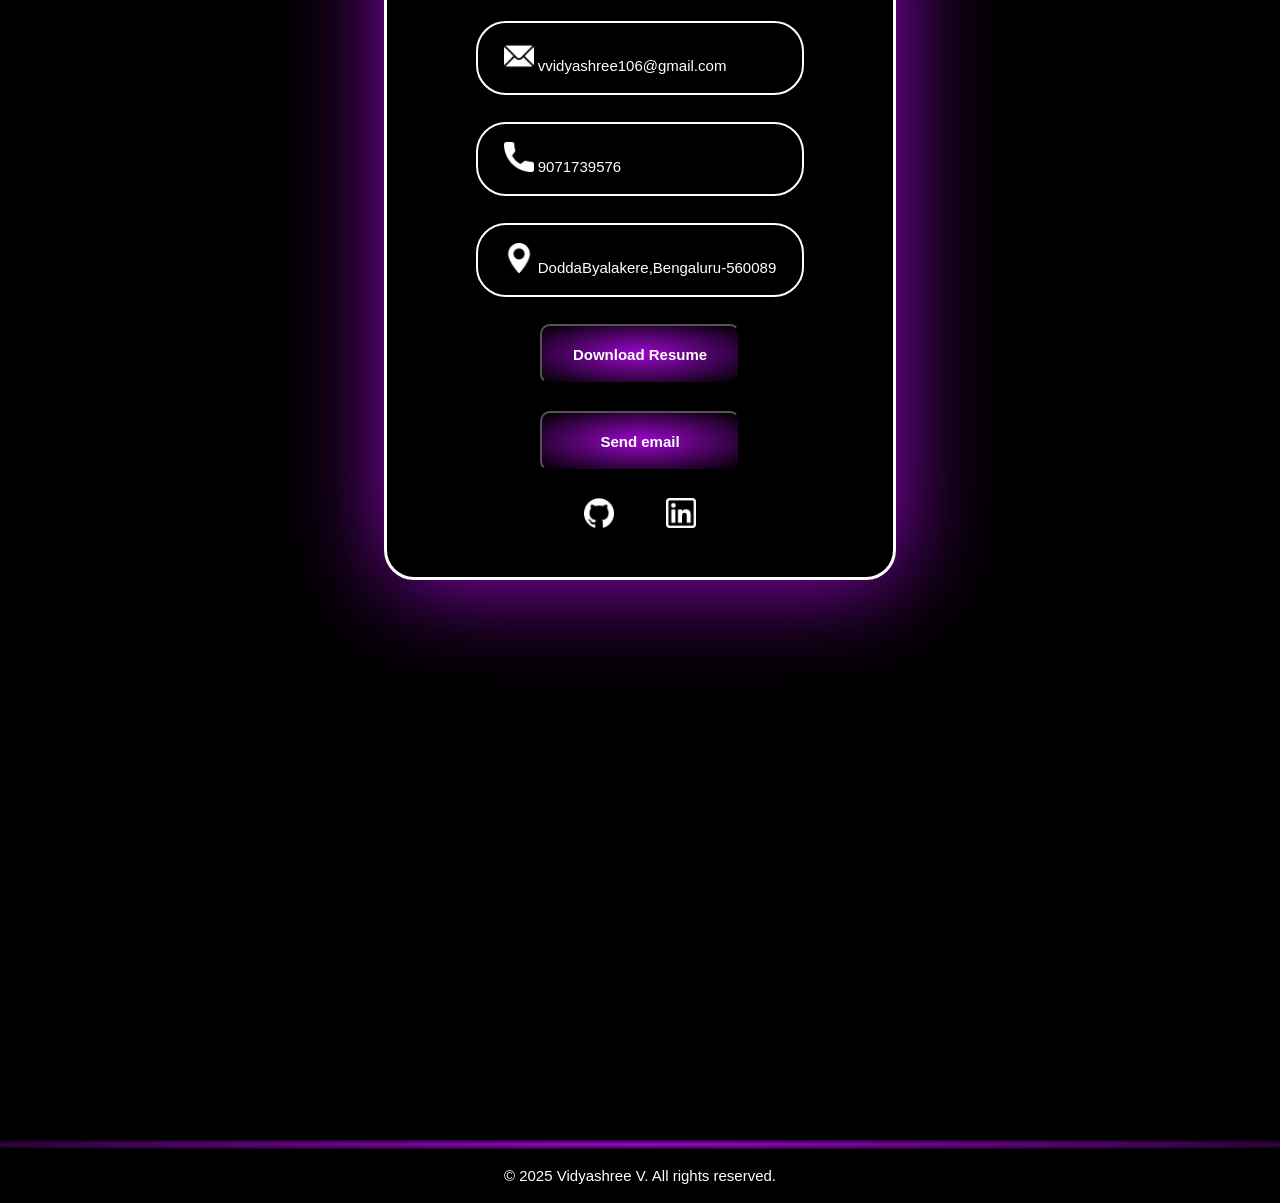
==== commit 84bdb0c0: "footer" ====
--- a/index.html
+++ b/index.html
@@ -181,7 +181,7 @@
             <a href="https://maps.app.goo.gl/wRJDXddNT8qeQXZcA">DoddaByalakere,Bengaluru-560089</a>
           </li>
           <li class="space"><a href="./resume/VQcreat.pdf" download=""><button>Download Resume</button></a></li>
-          <li class="space"><a href="vvidyashree106@gmail.com"><button>Send email</button></a></li>
+          <li class="space"><a href="mailto:vvidyashree106@gmail.com"><button>Send email</button></a></li>
           <li class="space"><a href="https://github.com/Vidyashree106"><img src="./Images/github.png" class="sp"></a><a
               href="https://www.linkedin.com/in/vidyashree-v-26a076290?"><img src="./Images/linkedin.png"class="sp"></a></li>
         </ul>
@@ -191,7 +191,7 @@
 
     <footer>
       <div class="divider"></div>
-      <p>© 2025 Vidyashree V.All rights reserved.</p>
+      <p>&copy; 2025 Vidyashree V. All rights reserved.</p>
     </footer>
 
   </div>
--- a/webpage.css
+++ b/webpage.css
@@ -586,12 +586,11 @@
 
     .getdetails #contact {
         margin-top: 5vh;
-        margin-bottom: 5vh;
     }
 
     .getdetails ul {
         margin: 3vh 2vw;
-        padding: 2vh 2vw;
+        padding: 2vh 5vw;
         row-gap: 1.5vh;
         border-radius: 15px;
     }
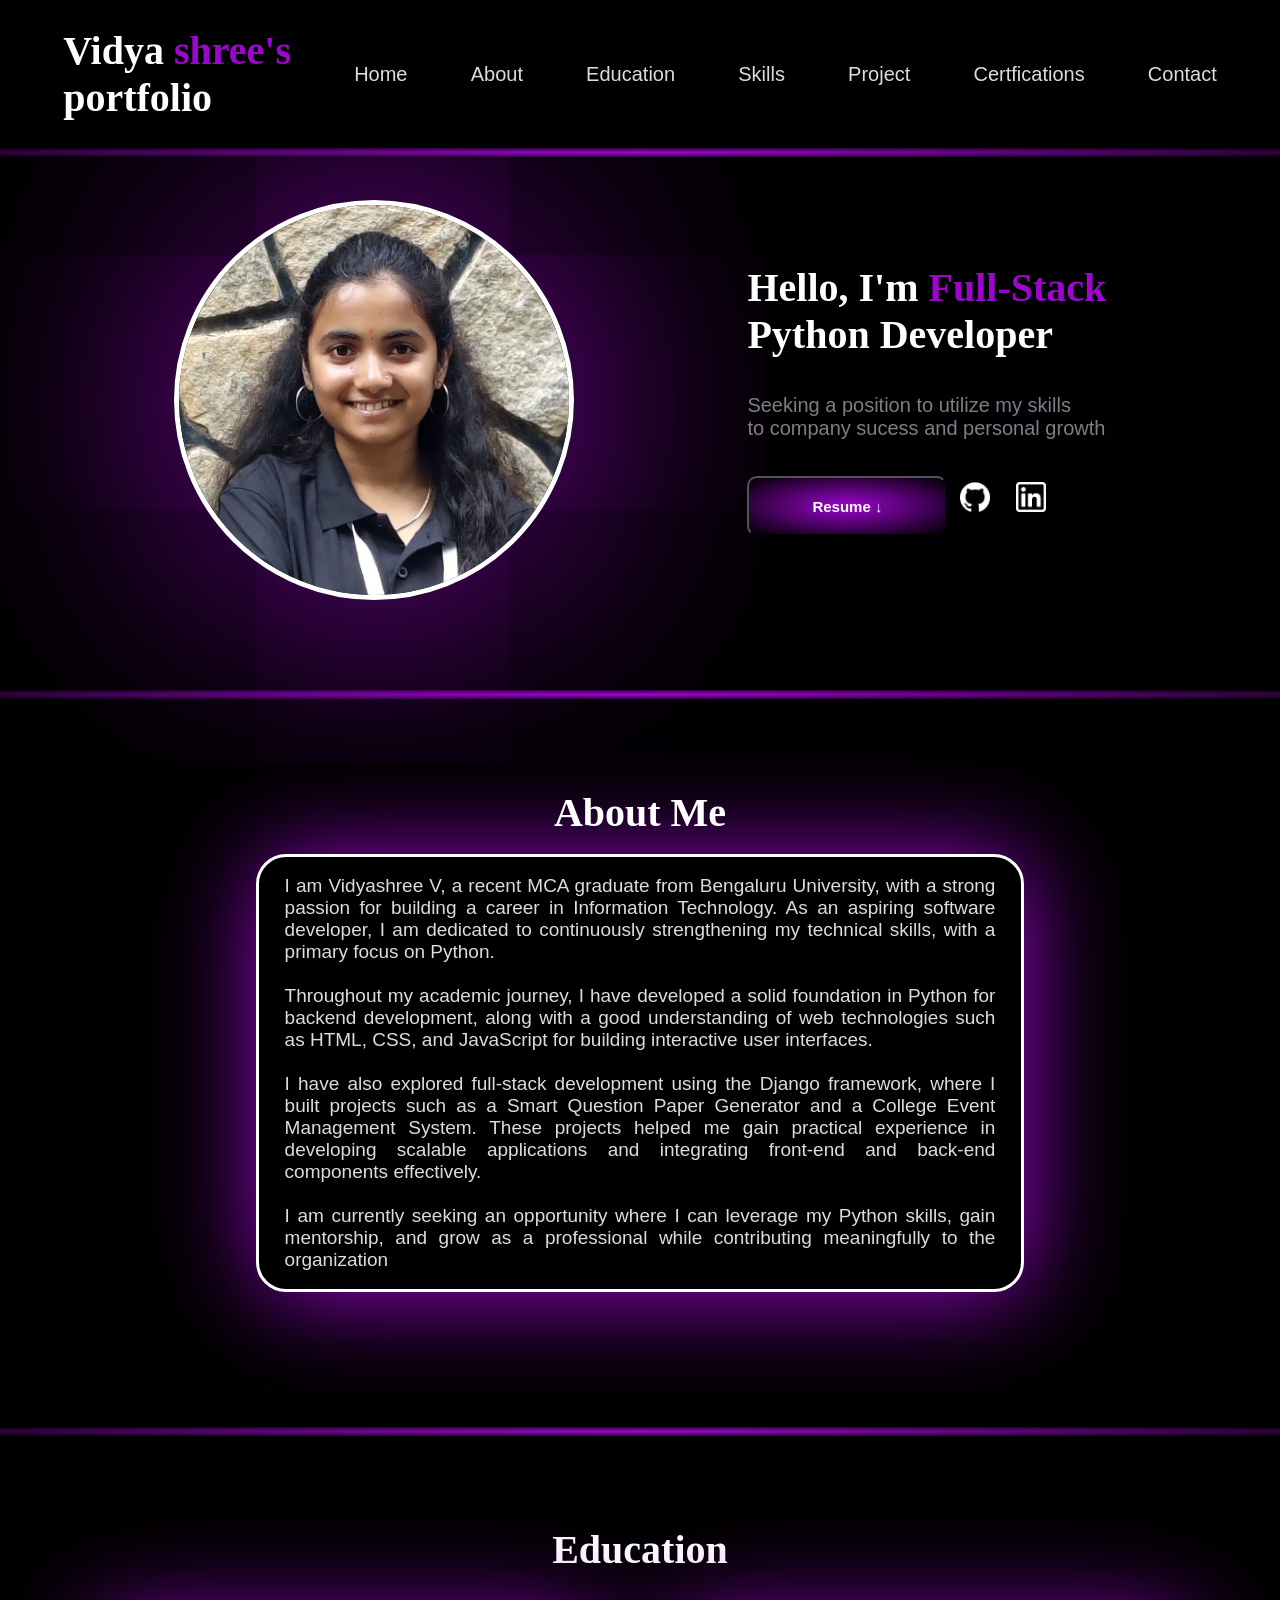
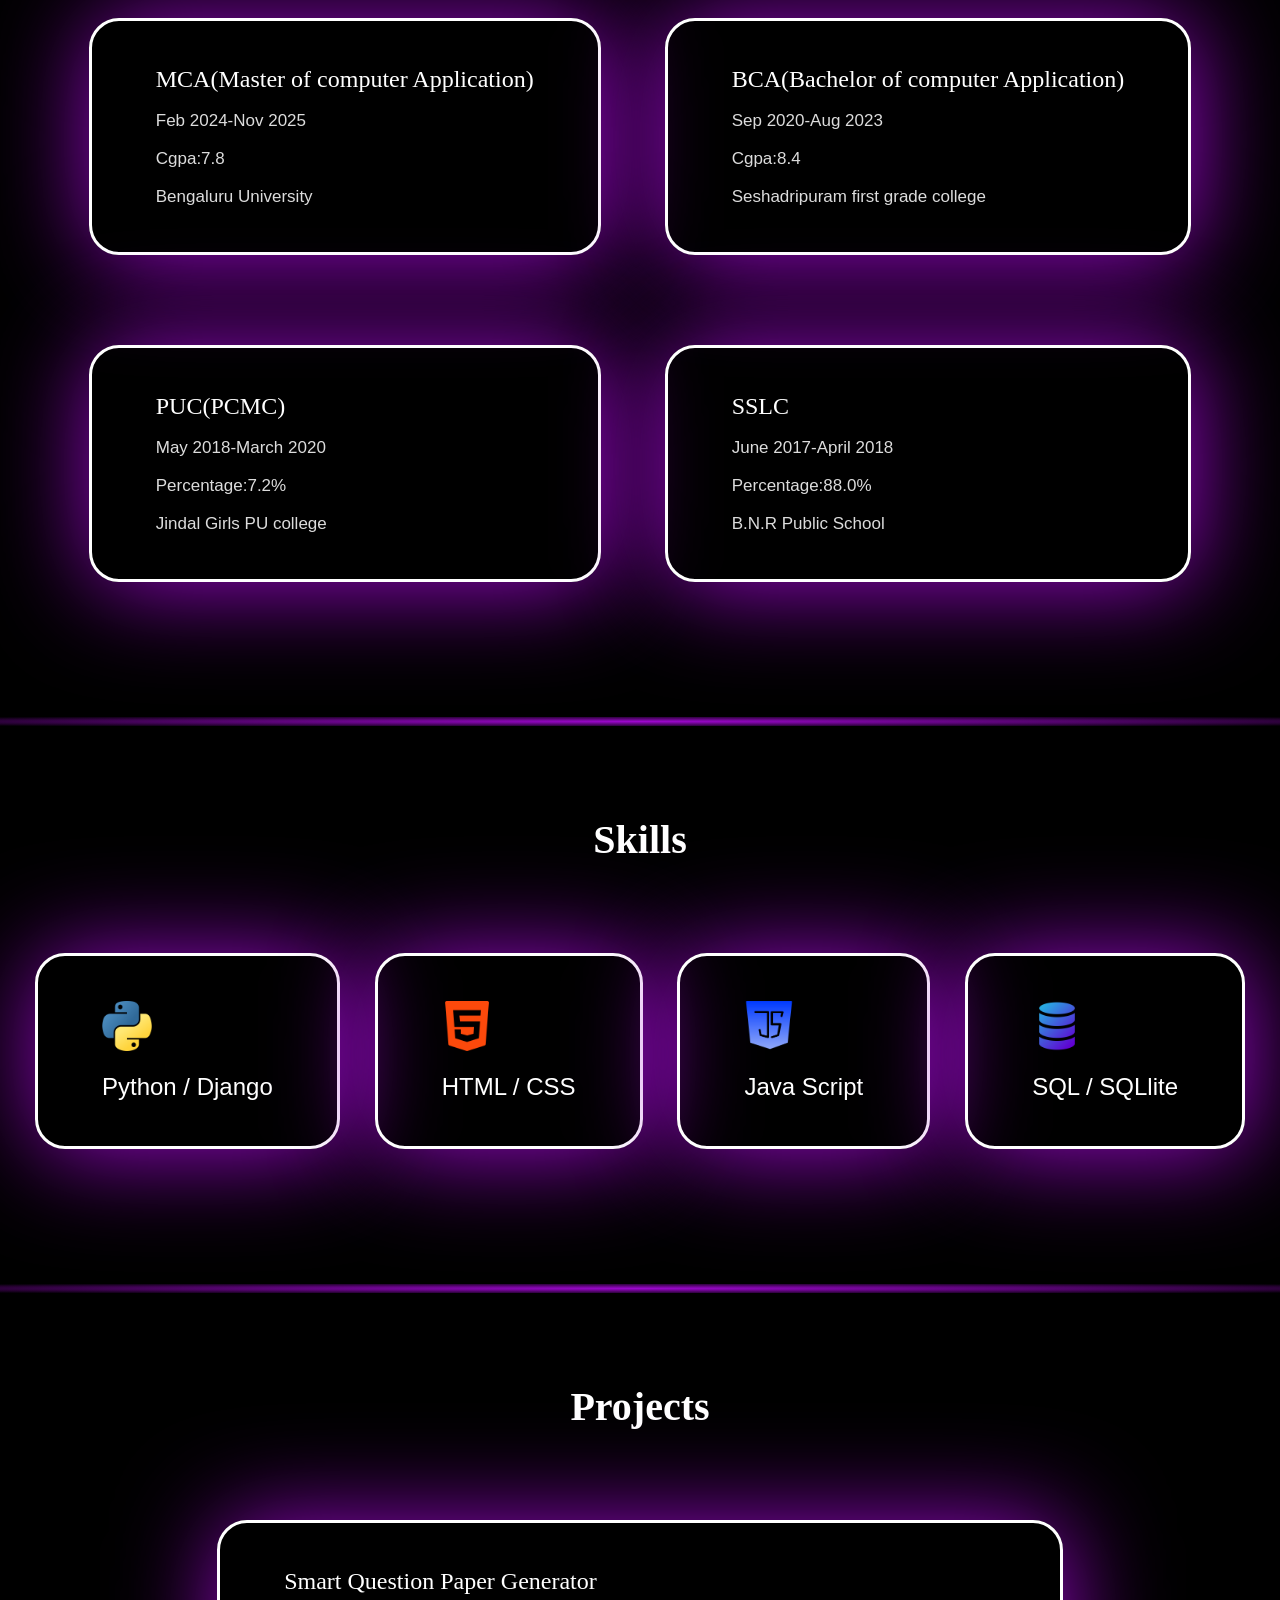
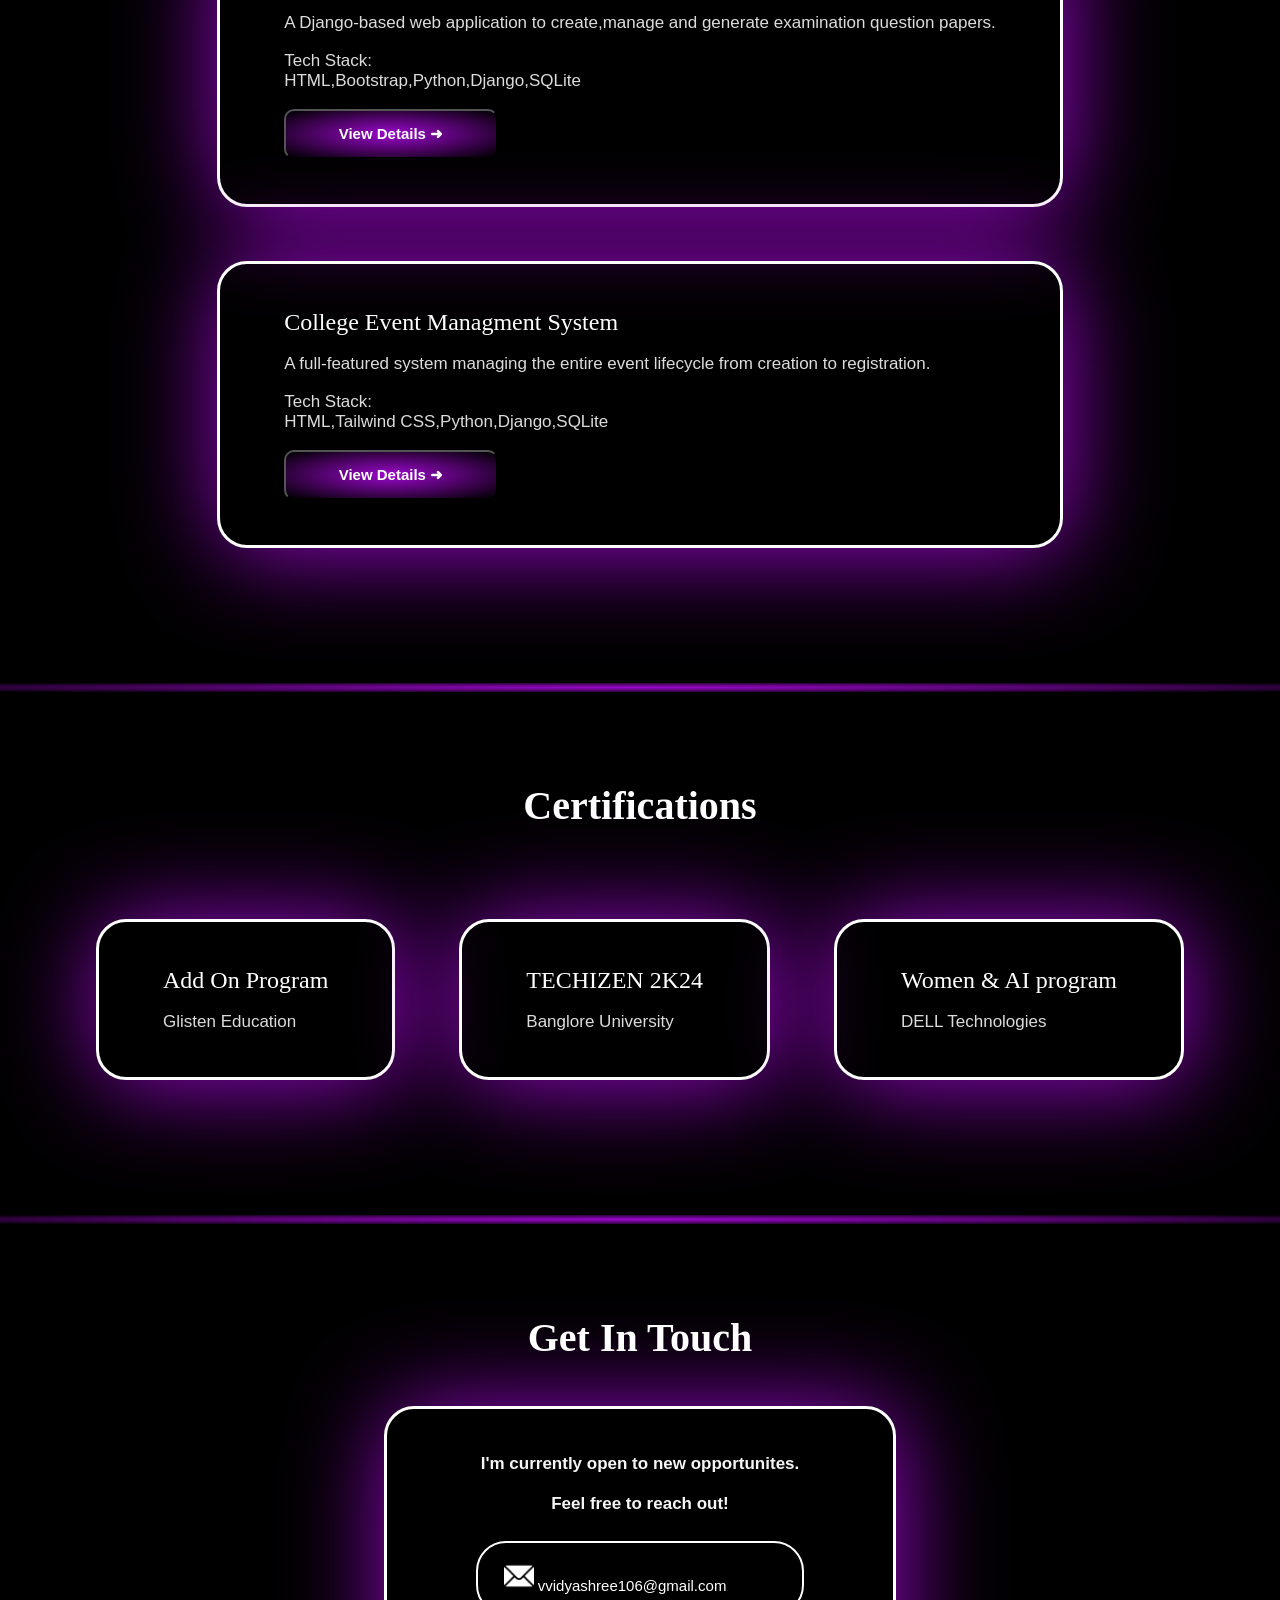
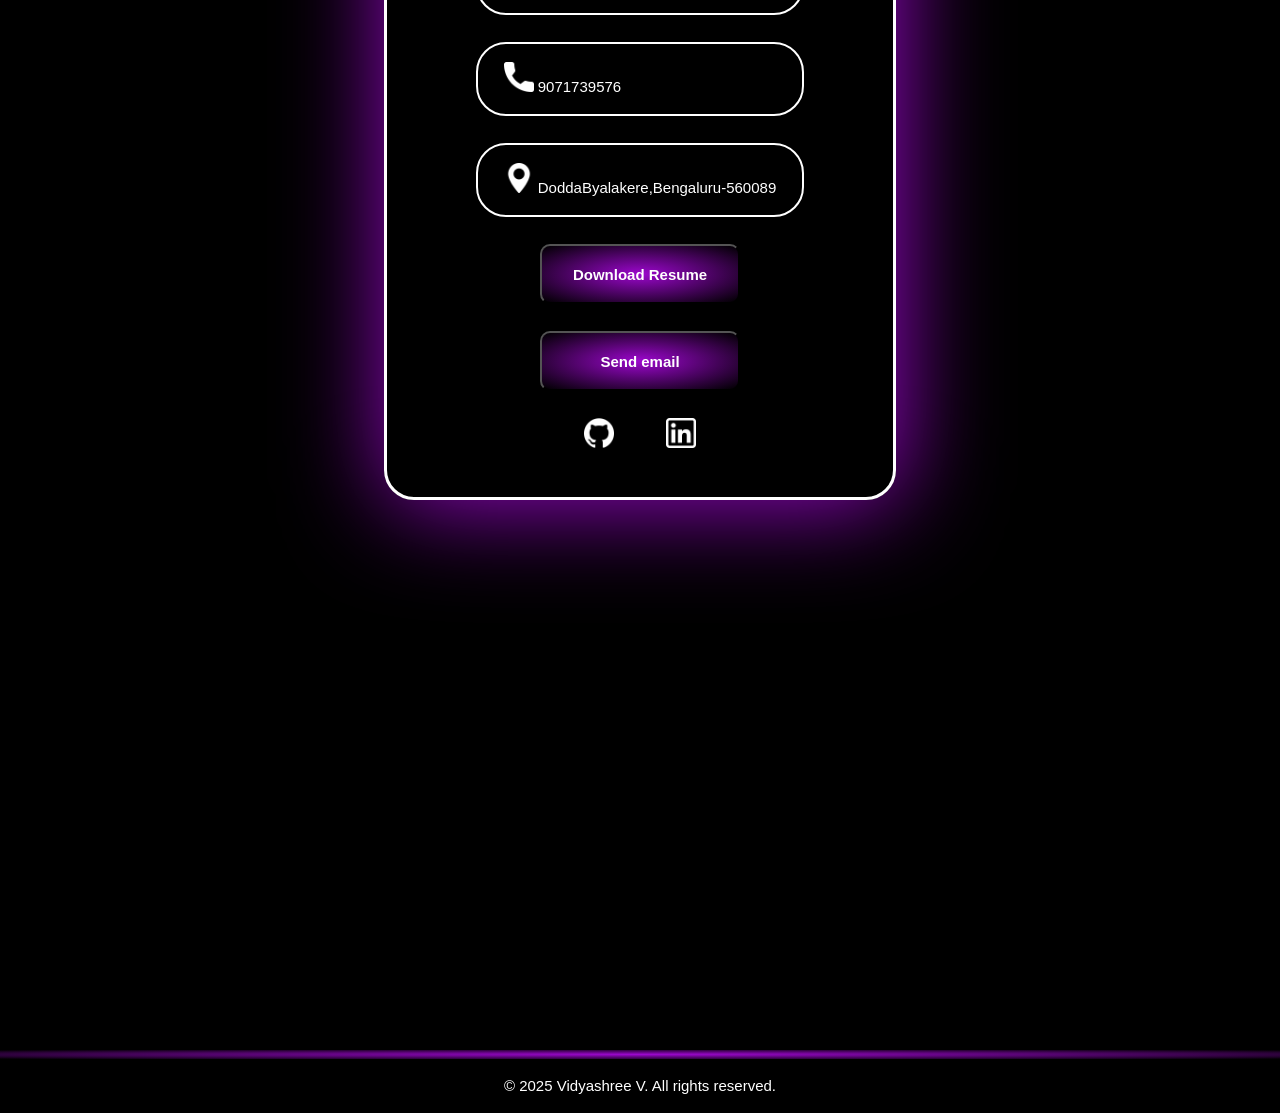
==== commit 5ec7be62: "resume added" ====
--- a/index.html
+++ b/index.html
@@ -42,7 +42,7 @@
           <li>
             <p>Seeking a position to utilize my skills <br> to company sucess and personal growth</p>
           </li>
-          <li><a href="./resume/VQcreat.pdf" download=""><button>Resume ↓</button></a><a
+          <li><a href="./resume/Vidya V.pdf" download=""><button>Resume ↓</button></a><a
               href="https://github.com/Vidyashree106"><img src="./Images/github.png" class="siz"></a><a
               href="https://www.linkedin.com/in/vidyashree-v-26a076290?"><img src="./Images/linkedin.png"
                 class="siz"></a></li>
@@ -180,7 +180,7 @@
           <li class="me"><img src="./Images/maps-and-flags.png">
             <a href="https://maps.app.goo.gl/wRJDXddNT8qeQXZcA">DoddaByalakere,Bengaluru-560089</a>
           </li>
-          <li class="space"><a href="./resume/VQcreat.pdf" download=""><button>Download Resume</button></a></li>
+          <li class="space"><a href="./resume/Vidya V.pdf" download=""><button>Download Resume</button></a></li>
           <li class="space"><a href="mailto:vvidyashree106@gmail.com"><button>Send email</button></a></li>
           <li class="space"><a href="https://github.com/Vidyashree106"><img src="./Images/github.png" class="sp"></a><a
               href="https://www.linkedin.com/in/vidyashree-v-26a076290?"><img src="./Images/linkedin.png"class="sp"></a></li>
--- a/webpage.css
+++ b/webpage.css
@@ -24,14 +24,15 @@
         "head head"
         "main main"
         "footer footer";
-    grid-template-rows: 20vh 640vh 7vh;
+    grid-template-rows: 20vh 630vh 7vh;
 }
 
 header {
     background: black;
     grid-area: head;
     border: none;
-    position: sticky;
+    width: 100%;
+    position: fixed;
     top: 0;
 
     .p {
@@ -74,7 +75,8 @@
     display: flex;
     justify-content: space-evenly;
     align-items: center;
-    padding-top: 100px;
+    padding-top: 200px;
+
 
     img {
         border-radius: 50%;
